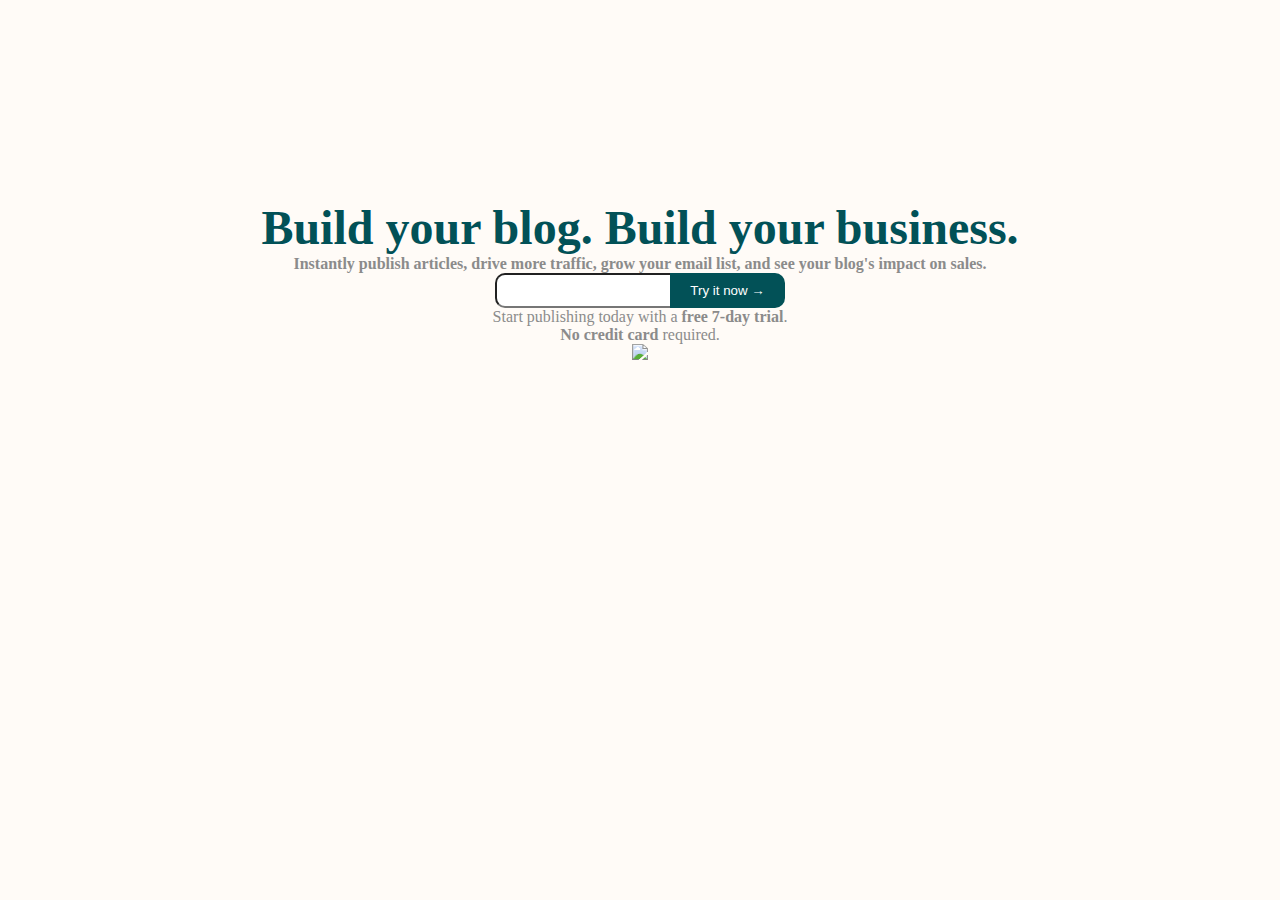
==== index.html @ 0078d0c7 "Estos son los cambios de la segunda clase" ====
<!DOCTYPE html>
<html>
<head>
  <!-- Aquí va información importante pero no visible dentro del navegador -->
          <link rel="stylesheet" href="styles.css">
  <title>Matcha en Bedu</title>
</head>
<body>
  <!-- Esto es lo que se verá en el navegador web -->
  <h1> <Font size="20">Build your blog. Build your business.</Font>
  </h1>
  <h4>
    Instantly publish articles, drive more traffic, grow your email list, and
    see your blog's impact on sales.
  </h4>
  <form>
    <input type="email", pleaceholder="Enter email address"/>
    <button type="submit">Try it now → </button>
  </form>
  <p>
    Start publishing today with a <strong>free 7-day trial</strong>.
  </p>
  <p>
    <strong>No credit card</strong> required.
  </p>
  <img src="https://getmatcha.com/wp-content/themes/getmatcha/img/capterra.png" />
</body>
</html>
---- styles.css ----
*{
  box-sizing: border-box;
  margin: 0;
  padding: 0;
}
body {
    color: #fffbf7;
    text-align: center; 
    margin-top: 200px;
    background-color: #fffbf7
  }
  h1 {
    color: #025157;
  }
  h4 {
    color: #8b8b8b;
  }
  button {
    background-color: #025157;
    height: 35px;
    color: #fff;
    border: #025157;
    border-top-right-radius: 10px;
    border-bottom-right-radius: 10px;
    padding: 6px 20px;
    margin-left: -10px;
  }
  input {
    height: 35px;
    border-top-left-radius: 10px;
    border-bottom-left-radius: 10px;
    color: #8b8b8b;
  }
  form {
    text-align: center;
  }

  p {
    color: #8b8b8b;
  }

  .header {
    margin-top: 40px;
    margin left: 20px:
    margin-right: 20px;
    margin: 40px 20x 0 20px;

    .header nav li {
      display: inline;
    }
  }
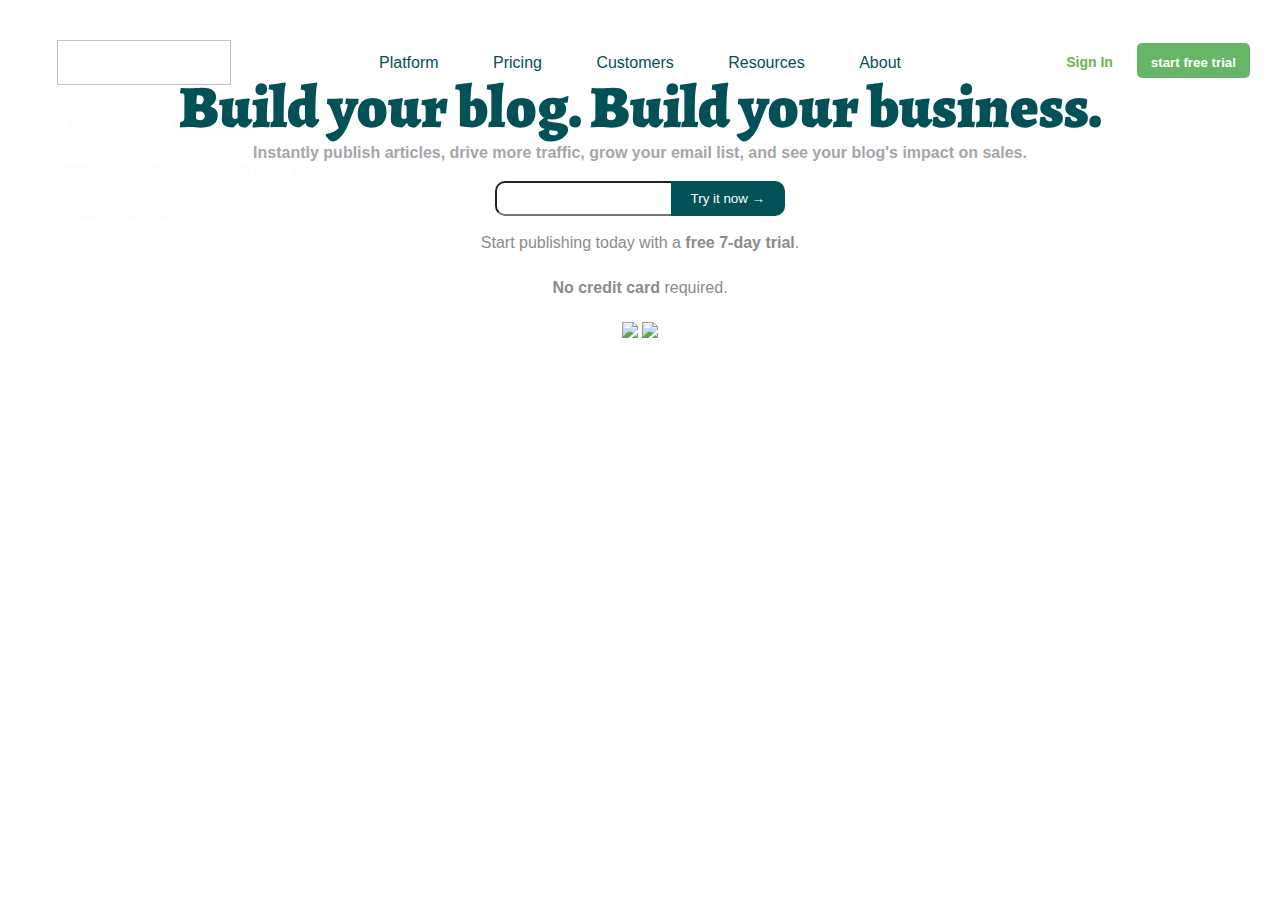
==== commit 6c8144fe: "Resultados segunda clase" ====
--- a/index.html
+++ b/index.html
@@ -1,28 +1,57 @@
 <!DOCTYPE html>
 <html>
 <head>
+<header>
   <!-- Aquí va información importante pero no visible dentro del navegador -->
-          <link rel="stylesheet" href="styles.css">
+  <link rel="preconnect" href="https://fonts.gstatic.com">
+  <link href="https://fonts.googleapis.com/css2?family=Alegreya:wght@400;700;900&display=swap" rel="stylesheet">
+  <link rel="stylesheet" href="styles.css">
   <title>Matcha en Bedu</title>
 </head>
 <body>
-  <!-- Esto es lo que se verá en el navegador web -->
-  <h1> <Font size="20">Build your blog. Build your business.</Font>
-  </h1>
-  <h4>
-    Instantly publish articles, drive more traffic, grow your email list, and
-    see your blog's impact on sales.
-  </h4>
-  <form>
-    <input type="email", pleaceholder="Enter email address"/>
-    <button type="submit">Try it now → </button>
-  </form>
-  <p>
-    Start publishing today with a <strong>free 7-day trial</strong>.
-  </p>
-  <p>
-    <strong>No credit card</strong> required.
-  </p>
-  <img src="https://getmatcha.com/wp-content/themes/getmatcha/img/capterra.png" />
-</body>
-</html>+<header class="header">
+<a class="logo">
+  <img /> src="https://getmatcha.com/wp-content/themes/getmatcha/img/footer_logo.svg" alt="logo matcha"/>
+</a>
+<!--Menu principal-->
+  <nav class="navbar">
+  <ul>
+  <li class="menu-item">Platform</li>
+  <li class="menu-item">Pricing</li>
+  <li class="menu-item">Customers</li>
+  <li class="menu-item">Resources</li>
+  <li class="menu-item">About</li>
+</ul>
+</nav>
+
+  <div class="actions">
+    <a>Sign In</a>
+    <button> start free trial</button>
+  </div>
+    /<header>
+
+<main>
+    <!-- Esto es lo que se verá en el navegador web -->
+    <h1> Build your blog. Build your business.</h1>
+    <h4>
+      Instantly publish articles, drive more traffic, grow your email list, and
+      see your blog's impact on sales.
+    </h4>
+    <form>
+      <input type="email" pleaceholder="Enter email address" />
+      <button>
+        Try it now &rarr;
+      </button>
+    </form>
+
+    <p>
+      Start publishing today with a <strong>free 7-day trial</strong>.
+    </p>
+    <p>
+      <strong>No credit card</strong> required.
+    </p>
+    <img src="https://getmatcha.com/wp-content/themes/getmatcha/img/capterra.png" />
+    <img src="https://getmatcha.com/wp-content/uploads/2019/09/intro_group_image.png" />
+  </main>
+  </body>
+  </html>--- a/styles.css
+++ b/styles.css
@@ -5,15 +5,15 @@
 }
 body {
     color: #fffbf7;
-    text-align: center; 
-    margin-top: 200px;
-    background-color: #fffbf7
+    font-family: "Open Sans", sans-serif;
   }
   h1 {
+    text-align: center;
     color: #025157;
-  }
-  h4 {
-    color: #8b8b8b;
+    font-family: 'Alegreya', serif;
+    font-size: 60px;
+    font-weight: 900;
+
   }
   button {
     background-color: #025157;
@@ -31,21 +31,97 @@
     border-bottom-left-radius: 10px;
     color: #8b8b8b;
   }
-  form {
-    text-align: center;
-  }
 
   p {
     color: #8b8b8b;
   }
 
-  .header {
-    margin-top: 40px;
-    margin left: 20px:
-    margin-right: 20px;
-    margin: 40px 20x 0 20px;
+  img {
+    width: 70%;
+    vertical-align: center;
+  }
 
-    .header nav li {
-      display: inline;
-    }
-  }+h4 {
+  text-align: center;
+  color: #a5a6aa;
+}
+
+button {
+  background-color: #025157;
+  height: 35px;
+  color: #fff;
+  border: none;
+  border-top-right-radius: 10px;
+  border-bottom-right-radius: 10px;
+  padding: 6px 20px;
+  margin-left: -10px;
+}
+
+input {
+  height: 35px;
+  border-top-left-radius: 10px;
+  border-bottom-left-radius: 10px;
+}
+form {
+  text-align: center;
+}
+
+.header {
+  margin: 40px 20px 0px 20px;
+  font-size: 0;
+  text-align: center;
+  height: 45px;
+}
+
+.header > * {
+  display: inline-block;
+  font-size: 16px;
+  vertical-align: middle;
+  height: 100%;
+  line-height: 45px;
+}
+
+.menu-item {
+  display: inline;
+  margin: 0 25px;
+}
+
+.logo {
+width: 20%;
+height: 100%;
+}
+
+.logo > img{
+  height: 100%;
+}
+
+.navbar {
+width: 60%;
+text-align: center;
+color: #025157;
+font-weight: 500;
+}
+
+.actions {
+  width: 20%;
+  text-align: right;
+  font-size: 14px;
+  font-weight: 600;
+}
+
+.actions > *{
+  margin: 0 10px;
+}
+
+.actions > a{
+  color: #67b54b;
+}
+
+.actions > button {
+  color: #fff;
+  background-color: #67b567;
+  padding: 12px 14px;
+  border-radius: 5px;
+  font-weight: 600;
+}
+/* comentarios */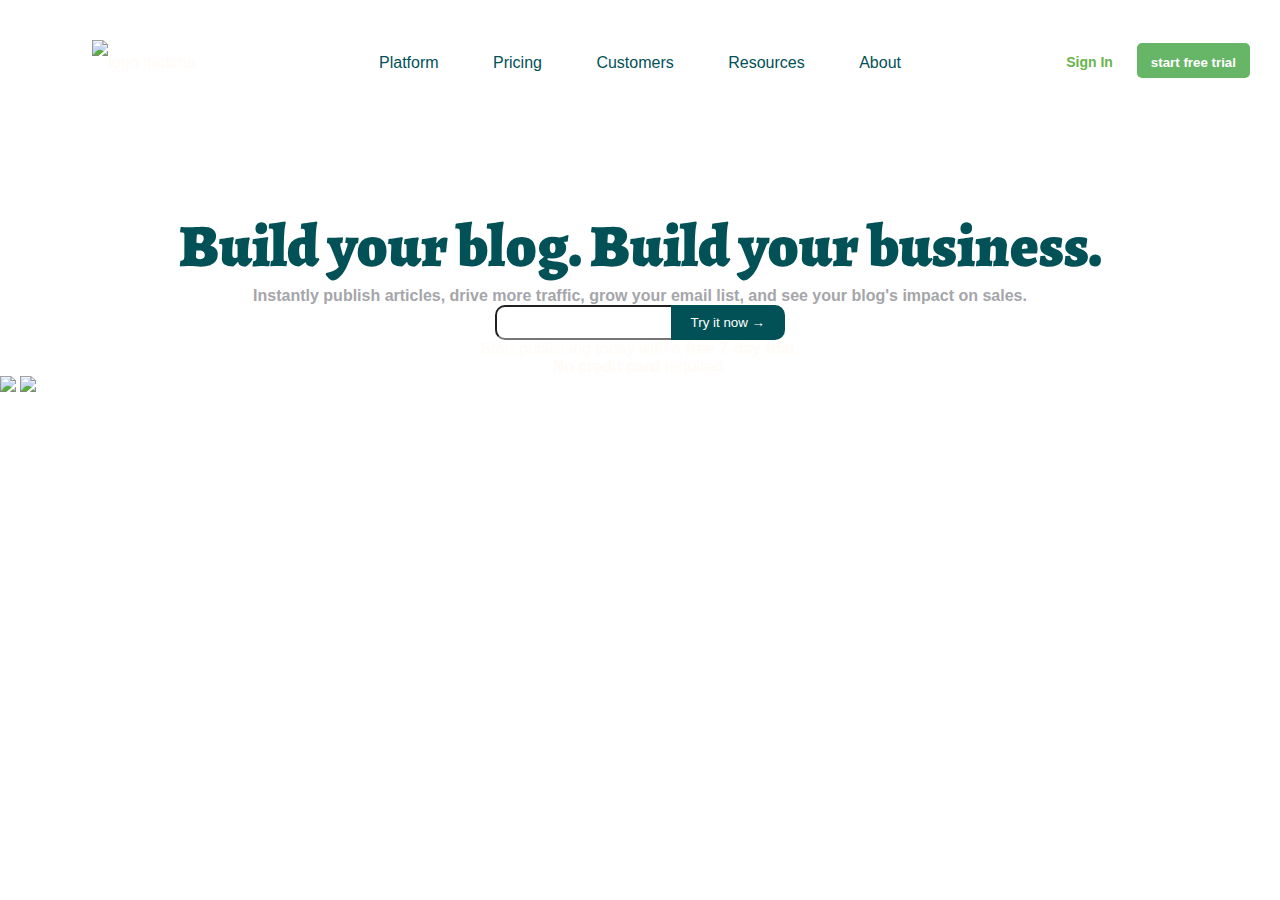
==== commit 2c8071f0: "Resultado final segunda clase" ====
--- a/index.html
+++ b/index.html
@@ -1,57 +1,52 @@
 <!DOCTYPE html>
 <html>
 <head>
-<header>
   <!-- Aquí va información importante pero no visible dentro del navegador -->
   <link rel="preconnect" href="https://fonts.gstatic.com">
   <link href="https://fonts.googleapis.com/css2?family=Alegreya:wght@400;700;900&display=swap" rel="stylesheet">
-  <link rel="stylesheet" href="styles.css">
+  <link rel="stylesheet" href="./styles.css">
   <title>Matcha en Bedu</title>
 </head>
 <body>
-<header class="header">
-<a class="logo">
-  <img /> src="https://getmatcha.com/wp-content/themes/getmatcha/img/footer_logo.svg" alt="logo matcha"/>
-</a>
-<!--Menu principal-->
-  <nav class="navbar">
-  <ul>
-  <li class="menu-item">Platform</li>
-  <li class="menu-item">Pricing</li>
-  <li class="menu-item">Customers</li>
-  <li class="menu-item">Resources</li>
-  <li class="menu-item">About</li>
-</ul>
-</nav>
-
-  <div class="actions">
-    <a>Sign In</a>
-    <button> start free trial</button>
-  </div>
-    /<header>
-
+  <header class="header">
+    <a class="logo">
+      <img src="https://getmatcha.com/wp-content/themes/getmatcha/img/footer_logo.svg" alt="logo matcha"/>
+    </a>
+    <!--Menu principal-->
+    <nav class="navbar">
+      <ul>
+        <li class="menu-item">Platform</li>
+        <li class="menu-item">Pricing</li>
+        <li class="menu-item">Customers</li>
+        <li class="menu-item">Resources</li>
+        <li class="menu-item">About</li>
+      </ul>
+    </nav>
+    <div class="actions">
+      <a>Sign In</a>
+      <button> start free trial</button>
+    </div>
+  </header>
 <main>
-    <!-- Esto es lo que se verá en el navegador web -->
-    <h1> Build your blog. Build your business.</h1>
-    <h4>
-      Instantly publish articles, drive more traffic, grow your email list, and
-      see your blog's impact on sales.
-    </h4>
-    <form>
-      <input type="email" pleaceholder="Enter email address" />
-      <button>
-        Try it now &rarr;
-      </button>
-    </form>
-
-    <p>
-      Start publishing today with a <strong>free 7-day trial</strong>.
-    </p>
-    <p>
-      <strong>No credit card</strong> required.
-    </p>
-    <img src="https://getmatcha.com/wp-content/themes/getmatcha/img/capterra.png" />
-    <img src="https://getmatcha.com/wp-content/uploads/2019/09/intro_group_image.png" />
-  </main>
-  </body>
-  </html>+  <!-- Esto es lo que se verá en el navegador web -->
+  <h1> Build your blog. Build your business.</h1>
+  <h4>
+    Instantly publish articles, drive more traffic, grow your email list, and
+    see your blog's impact on sales.
+  </h4>
+  <form>
+    <input type="email" pleaceholder="Enter email address" />
+    <button>
+      Try it now &rarr;
+    </button>
+  </form>
+  <p>
+    Start publishing today with a <strong>free 7-day trial</strong>.
+  </p>
+  <p>
+    <strong>No credit card</strong> required.
+  </p>
+  <img src="https://getmatcha.com/wp-content/themes/getmatcha/img/capterra.png" />
+  <img src="https://getmatcha.com/wp-content/uploads/2019/09/intro_group_image.png" />
+</main>
+</body>
--- a/styles.css
+++ b/styles.css
@@ -1,52 +1,34 @@
-*{
+* {
   box-sizing: border-box;
-  margin: 0;
+  margin:0;
   padding: 0;
 }
 body {
-    color: #fffbf7;
-    font-family: "Open Sans", sans-serif;
-  }
-  h1 {
-    text-align: center;
-    color: #025157;
-    font-family: 'Alegreya', serif;
-    font-size: 60px;
-    font-weight: 900;
+  color: #fffbf7;
+  font-family: "Open Sans", sans-serif;
+}
 
-  }
-  button {
-    background-color: #025157;
-    height: 35px;
-    color: #fff;
-    border: #025157;
-    border-top-right-radius: 10px;
-    border-bottom-right-radius: 10px;
-    padding: 6px 20px;
-    margin-left: -10px;
-  }
-  input {
-    height: 35px;
-    border-top-left-radius: 10px;
-    border-bottom-left-radius: 10px;
-    color: #8b8b8b;
-  }
-
-  p {
-    color: #8b8b8b;
-  }
-
-  img {
-    width: 70%;
-    vertical-align: center;
-  }
-
+h1 {
+  text-align: center;
+  color: #025157;
+  font-family: 'Alegreya', serif;
+  font-size: 60px;
+  font-weight: 900;
+  margin: 120px;
+  margin-bottom: 0;
+}
+p {
+  text-align: center;
+}
+img {
+  width: 70%;
+  vertical-align: center;
+}
 h4 {
   text-align: center;
-  color: #a5a6aa;
+  color: #a5a6aa; horizontal-
 }
-
-button {
+button{
   background-color: #025157;
   height: 35px;
   color: #fff;
@@ -56,7 +38,6 @@
   padding: 6px 20px;
   margin-left: -10px;
 }
-
 input {
   height: 35px;
   border-top-left-radius: 10px;
@@ -67,23 +48,23 @@
 }
 
 .header {
-  margin: 40px 20px 0px 20px;
-  font-size: 0;
-  text-align: center;
-  height: 45px;
+margin: 40px 20px 0px 20px;
+font-size: 0;
+text-align: center;
+height: 45px;
 }
 
 .header > * {
-  display: inline-block;
-  font-size: 16px;
-  vertical-align: middle;
-  height: 100%;
-  line-height: 45px;
+display: inline-block;
+font-size: 16px;
+vertical-align: middle;
+height: 100%;
+line-height: 45px;
 }
 
 .menu-item {
-  display: inline;
-  margin: 0 25px;
+display: inline;
+margin: 0 25px;
 }
 
 .logo {
@@ -92,7 +73,7 @@
 }
 
 .logo > img{
-  height: 100%;
+height: 100%;
 }
 
 .navbar {
@@ -103,25 +84,24 @@
 }
 
 .actions {
-  width: 20%;
-  text-align: right;
-  font-size: 14px;
-  font-weight: 600;
+width: 20%;
+text-align: right;
+font-size: 14px;
+font-weight: 600;
 }
 
 .actions > *{
-  margin: 0 10px;
+margin: 0 10px;
 }
 
 .actions > a{
-  color: #67b54b;
+color: #67b54b;
 }
 
 .actions > button {
-  color: #fff;
-  background-color: #67b567;
-  padding: 12px 14px;
-  border-radius: 5px;
-  font-weight: 600;
-}
-/* comentarios */+color: #fff;
+background-color: #67b567;
+padding: 12px 14px;
+border-radius: 5px;
+font-weight: 600;
+}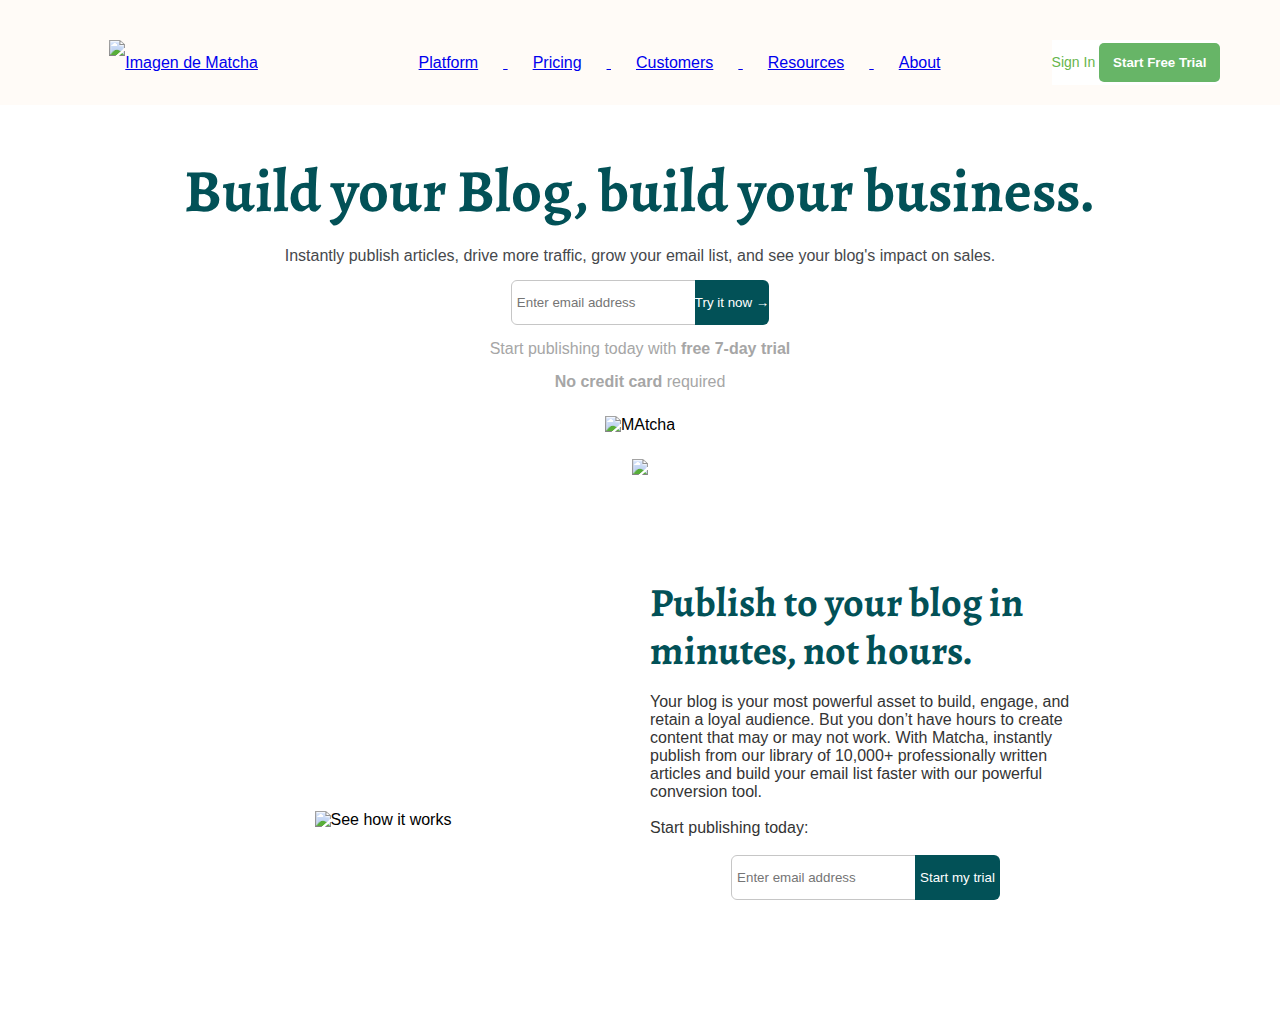
==== commit 00a36636: "Commit de tercera clase con nuevo archivo" ====
--- a/index.html
+++ b/index.html
@@ -1,21 +1,22 @@
 <!DOCTYPE html>
 <html>
 <head>
-  <!-- Aquí va información importante pero no visible dentro del navegador -->
-  <link rel="preconnect" href="https://fonts.gstatic.com">
-  <link href="https://fonts.googleapis.com/css2?family=Alegreya:wght@400;700;900&display=swap" rel="stylesheet">
+  <!-- Aquí va información importante pero no visible
+          dentro del navegador -->
+<link rel="preconnect" href="https://fonts.gstatic.com">
+  <link href="https://fonts.googleapis.com/css2?family=Alegreya:wght@900&display=swap" rel="stylesheet"> 
   <link rel="stylesheet" href="./styles.css">
   <title>Matcha en Bedu</title>
 </head>
 <body>
+  <section class="fixed-header">
   <header class="header">
-    <a class="logo">
-      <img src="https://getmatcha.com/wp-content/themes/getmatcha/img/footer_logo.svg" alt="logo matcha"/>
+    <a href="#" class="logo">
+      <img src="https://getmatcha.com/wp-content/themes/getmatcha/img/footer_logo.svg" alt="Imagen de Matcha" />
     </a>
-    <!--Menu principal-->
     <nav class="navbar">
       <ul>
-        <li class="menu-item">Platform</li>
+        <li class="menu-item"> <a href="./platform.html"> Platform</li>
         <li class="menu-item">Pricing</li>
         <li class="menu-item">Customers</li>
         <li class="menu-item">Resources</li>
@@ -24,29 +25,53 @@
     </nav>
     <div class="actions">
       <a>Sign In</a>
-      <button> start free trial</button>
+      <button>Start Free Trial</button>
     </div>
   </header>
-<main>
-  <!-- Esto es lo que se verá en el navegador web -->
-  <h1> Build your blog. Build your business.</h1>
-  <h4>
-    Instantly publish articles, drive more traffic, grow your email list, and
-    see your blog's impact on sales.
-  </h4>
-  <form>
-    <input type="email" pleaceholder="Enter email address" />
-    <button>
-      Try it now &rarr;
-    </button>
-  </form>
-  <p>
-    Start publishing today with a <strong>free 7-day trial</strong>.
-  </p>
-  <p>
-    <strong>No credit card</strong> required.
-  </p>
-  <img src="https://getmatcha.com/wp-content/themes/getmatcha/img/capterra.png" />
-  <img src="https://getmatcha.com/wp-content/uploads/2019/09/intro_group_image.png" />
-</main>
-</body>
+  </section>
+  <section class="main">
+    <h1>Build your Blog, build your business.</h1>
+    <p class="texto_centrado">Instantly publish articles, drive more traffic, grow your email list, and see your blog's
+      impact on sales.</p>
+    <form class="signup-form">
+      <input type="email" placeholder="Enter email address" maxlength="30" />
+      <button type="submit">
+        Try it now &rarr;
+      </button>
+      <br>
+    </form>
+    <p class="grey-text">Start publishing today with <strong> free 7-day trial</strong></p>
+    <p class="grey-text"><strong>No credit card</strong> required</p>
+    <figure class="banner">
+      <img src="https://getmatcha.com/wp-content/themes/getmatcha/img/capterra.png" alt="MAtcha">
+    </figure>
+    <figure class="second_banner">
+      <img src="https://getmatcha.com/wp-content/uploads/2019/09/intro_group_image.png" />
+    </figure>
+    <section class="promo">
+    <article class="explainatory-video">
+      <video article
+      poster="https://cdn.videvo.net/videvo_files/video/premium/video0036/thumbnails/computer_code00_small.jpg">
+      <source type="video/webm"
+         src="https://cdn.videvo.net/videvo_files/video/premium/video0036/small_watermarked/computer_code00_preview.webm"/>
+      </video>
+      <img id="works" src="https://getmatcha.com/wp-content/themes/getmatcha/img/see_how_it_works.png" alt="See how it works">
+    </article>
+    <article class= "publish">
+    <h3>Publish to your blog in minutes, not hours.</h3>
+    <br>
+    <p>Your blog is your most powerful asset to build, engage, and retain a loyal audience. But you don’t have hours to create content that may or may not work.
+      With Matcha, instantly publish from our library of 10,000+ professionally written articles and build your email list faster with our powerful conversion tool.
+    </p>
+    <br>
+    <p> Start publishing today: </p>
+    <br>
+    <form class="signup-form">
+      <input type="email" placeholder="Enter email address">
+
+      <button> Start my trial</button>
+      </form>
+    </article>
+    </section>
+  </body>
+</html></a>--- a/styles.css
+++ b/styles.css
@@ -1,107 +1,187 @@
 * {
   box-sizing: border-box;
-  margin:0;
+  margin: 0;
   padding: 0;
 }
-body {
-  color: #fffbf7;
-  font-family: "Open Sans", sans-serif;
+.main {
+  margin-top: 140px;
+  padding: 10px;
+  font-family: sans-serif;
+}
+.main h1 {
+  color: #025157;
+  font-weight: bold;
+  text-align: center;
+  font-size: 60px;
+  font-family: "Alegreya", serif;
+}
+.main form {
+  text-align: center;
+  display: flex;
+  justify-content: center;
+  align-items: center;
+}
+.texto_centrado {
+  text-align: center;
+  color: #46484c;
+  margin: 15px 0;
+}
+.main button {
+  color: #fff;
+  background-color: #025157;
+  height: 45px;
+  border-top-right-radius: 6px;
+  border-bottom-right-radius: 6px;
+  border: none;
+}
+.main input {
+  border-top-left-radius: 6px;
+  border-bottom-left-radius: 6px;
+  height: 45px;
+  margin-right: -5px;
+  border: 1px solid #c6c6c6;
+  padding: 0 5px;
+}
+.main .banner {
+  margin-top: 25px;
+  text-align: center;
+}
+.main .second_banner {
+  margin-top: 25px;
+  text-align: center;
+}
+.main .second_banner img {
+  width: 60%;
+}
+.main .grey-text {
+  color: #a6a6a6;
+  text-align: center;
+  margin-top: 15px;
+}
+.header {
+  margin: 40px 20px 20px 20px;
+  font-size: 0;
+  text-align: center;
+  height: 45px;
+  font-family: sans-serif;
+}
+.header > * {
+  display: inline-block;
+  font-size: 16px;
+  vertical-align: middle;
+  height: 100%;
+  line-height: 45px;
+}
+.menu-item {
+  display: inline;
+  margin: 0 25px;
+}
+.logo {
+  width: 20%;
+  height: 100%;
+}
+.logo > img {
+  height: 100%;
+}
+.navbar {
+  width: 60%;
+  color: #025157;
+  font-weight: 500;
+}
+.actions {
+  font-size: 14px;color: #fff;
+  background-color: #fff;
+  height: 45px;
+  border-top-right-radius: 6px;
+  border-bottom-right-radius: 6px;
+  border: none;
+}
+.actions > * {
+  color: #67b54b;
+}
+.actions > button {
+  color: #fff;
+  background-color: #67b567;
+  padding: 12px 14px;
+  border-radius: 5px;
+  font-weight: 600;
+  border: none;
+}
+.texto_centrado {
+  text-align: center;
+  color: #46484c;
+}
+.publish {
+  margin-left: 20px;
+  flex: 1;
+}
+.publish h3 {
+  font-family: 'Alegreya', 'serif';
+  font-size: 40px;
+  font-weight: bold;
+  line-height: 48px;
+  color: #025157;
+  padding: 0px;
+}
+.publish > {
+  font-size: 16px;
+  color: #343434;
+  line-height: 1.5;
+  margin-bottom: 20px;
+}
+.publish > form {
+  display: flex
 }
 
-h1 {
-  text-align: center;
+.publish > form p{
   color: #025157;
-  font-family: 'Alegreya', serif;
-  font-size: 60px;
-  font-weight: 900;
-  margin: 120px;
-  margin-bottom: 0;
+  display: flex;
+  margin-right: 18px;
 }
-p {
-  text-align: center;
+.publish > p{
+  color: #343434;
+  display: flex;
 }
-img {
+.publish > form button {
+  color: #fff;
+  background-color: #025157;
+  height: 45px;
+  border-top-right-radius: 6px;
+  border-bottom-right-radius: 6px;
+  border: none;
+  padding: 5px;
+}
+.publish > form input {
+  border-top-left-radius: 6px;
+  border-bottom-left-radius: 6px;
+  height: 45px;
+  margin-right: -5px;
+  border: 1px solid #c6c6c6;
+  padding: 0 5px;
+}
+.promo {
+  display: flex;
   width: 70%;
-  vertical-align: center;
+  margin: 100px auto;
+  align-items: center;
 }
-h4 {
-  text-align: center;
-  color: #a5a6aa; horizontal-
+.explainatory-video {
+  display: flex;
+  flex-direction: column;
+  align-items: center;
+  flex: 1;
 }
-button{
-  background-color: #025157;
-  height: 35px;
-  color: #fff;
-  border: none;
-  border-top-right-radius: 10px;
-  border-bottom-right-radius: 10px;
-  padding: 6px 20px;
-  margin-left: -10px;
+.explainatory-video img {
+  width: 120px;
+  margin-top: 10px;
 }
-input {
-  height: 35px;
-  border-top-left-radius: 10px;
-  border-bottom-left-radius: 10px;
+#works {
+  width: 200px;
 }
-form {
-  text-align: center;
-}
-
-.header {
-margin: 40px 20px 0px 20px;
-font-size: 0;
-text-align: center;
-height: 45px;
-}
-
-.header > * {
-display: inline-block;
-font-size: 16px;
-vertical-align: middle;
-height: 100%;
-line-height: 45px;
-}
-
-.menu-item {
-display: inline;
-margin: 0 25px;
-}
-
-.logo {
-width: 20%;
-height: 100%;
-}
-
-.logo > img{
-height: 100%;
-}
-
-.navbar {
-width: 60%;
-text-align: center;
-color: #025157;
-font-weight: 500;
-}
-
-.actions {
-width: 20%;
-text-align: right;
-font-size: 14px;
-font-weight: 600;
-}
-
-.actions > *{
-margin: 0 10px;
-}
-
-.actions > a{
-color: #67b54b;
-}
-
-.actions > button {
-color: #fff;
-background-color: #67b567;
-padding: 12px 14px;
-border-radius: 5px;
-font-weight: 600;
+.fixed-header {
+  background-color: #fffbf7;
+  position: fixed;
+  top:0;
+  left: 0;
+  right: 0;
 }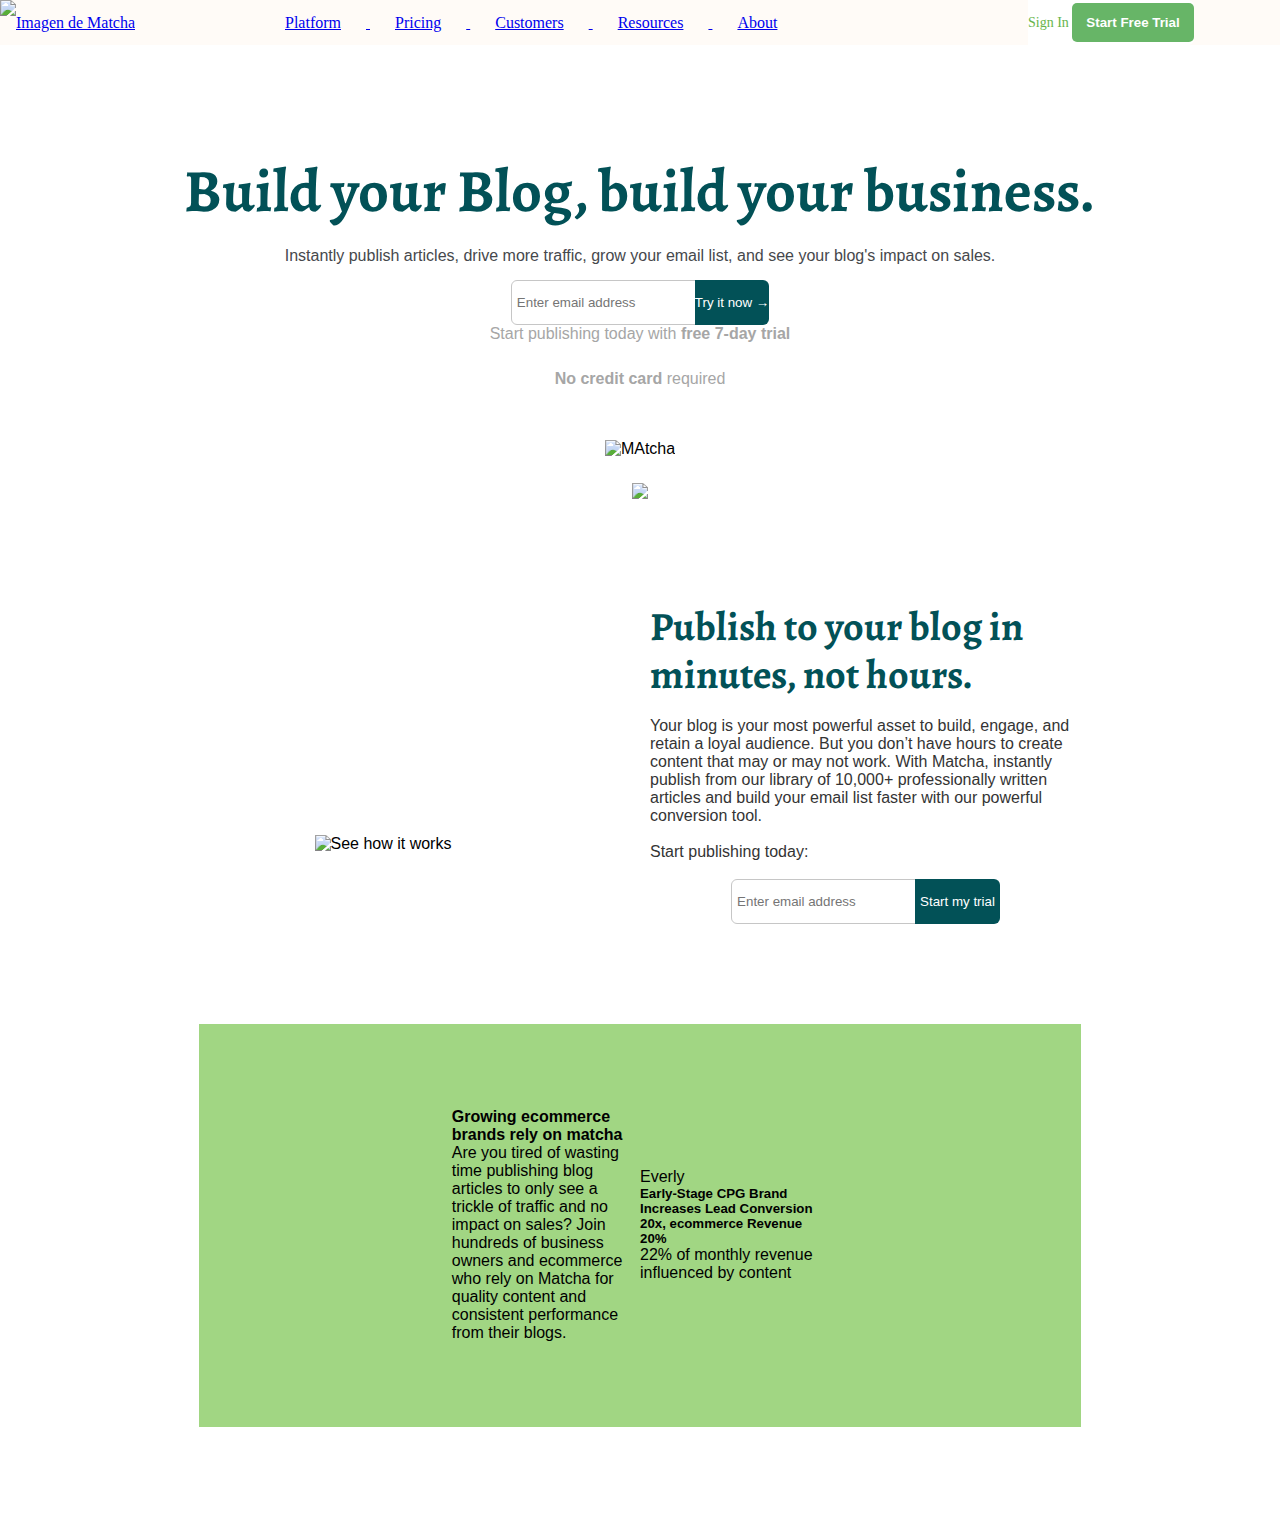
==== commit a14bf672: "cambios de la cuarta clase" ====
--- a/index.html
+++ b/index.html
@@ -4,9 +4,9 @@
   <!-- Aquí va información importante pero no visible
           dentro del navegador -->
 <link rel="preconnect" href="https://fonts.gstatic.com">
-  <link href="https://fonts.googleapis.com/css2?family=Alegreya:wght@900&display=swap" rel="stylesheet"> 
+  <link href="https://fonts.googleapis.com/css2?family=Alegreya:wght@900&display=swap" rel="stylesheet">
   <link rel="stylesheet" href="./styles.css">
-  <title>Matcha en Bedu</title>
+  <title>Matcha en Bedu con pull</title>
 </head>
 <body>
   <section class="fixed-header">
@@ -48,7 +48,8 @@
     <figure class="second_banner">
       <img src="https://getmatcha.com/wp-content/uploads/2019/09/intro_group_image.png" />
     </figure>
-    <section class="promo">
+
+    <section id="promo" class="promo">
     <article class="explainatory-video">
       <video article
       poster="https://cdn.videvo.net/videvo_files/video/premium/video0036/thumbnails/computer_code00_small.jpg">
@@ -73,5 +74,17 @@
       </form>
     </article>
     </section>
+
+    <section id="green" class="green">
+      <article class= "inquery">
+        <h4>Growing ecommerce brands rely on matcha</h4>
+        <p>Are you tired of wasting time publishing blog articles to only see a trickle of traffic and no impact on sales? Join hundreds of business owners and ecommerce who rely on Matcha for quality content and consistent performance from their blogs.</p>
+      </article>
+    <article class= "case">
+      <p>Everly</p>
+      <h5>Early-Stage CPG Brand Increases Lead Conversion 20x, ecommerce Revenue 20% </h5>
+      <p>22% of monthly revenue influenced by content</p>
+    </article>
+    </section>
   </body>
-</html></a>+</html>--- a/styles.css
+++ b/styles.css
@@ -55,12 +55,8 @@
 }
 .main .grey-text {
   color: #a6a6a6;
-  text-align: center;
-  margin-top: 15px;
-}
-.header {
-  margin: 40px 20px 20px 20px;
-  font-size: 0;
+  text-align: center;argin: 100px auto;
+
   text-align: center;
   height: 45px;
   font-family: sans-serif;
@@ -108,9 +104,10 @@
   border: none;
 }
 .texto_centrado {
-  text-align: center;
-  color: #46484c;
-}
+    text-align: center;
+    color: #46484c;
+    margin: 15px 0;
+  }
 .publish {
   margin-left: 20px;
   flex: 1;
@@ -182,6 +179,32 @@
   background-color: #fffbf7;
   position: fixed;
   top:0;
-  left: 0;
+  left: 0;font-size: 16px;
+  font-weight: 400;
   right: 0;
+}
+.green {
+  display: flex;
+  background-color: #a1d683;
+  width: 70%;
+  margin: 100px auto;
+  align-items: center;
+  justify-content: space-around;
+  padding-bottom: 84.25px;
+  padding-left: 252.75px;
+  padding-right: 252.75px;
+  padding-top: 84.25px;
+  text-align: left;
+}
+.inquery {
+  flex: 1;
+  width: 50%;
+  font-size: 16px;
+  font-weight: 400;
+}
+.case {
+  display: flex;
+  flex-direction: column;
+  align-items: flex-start;
+  flex: 1;
 }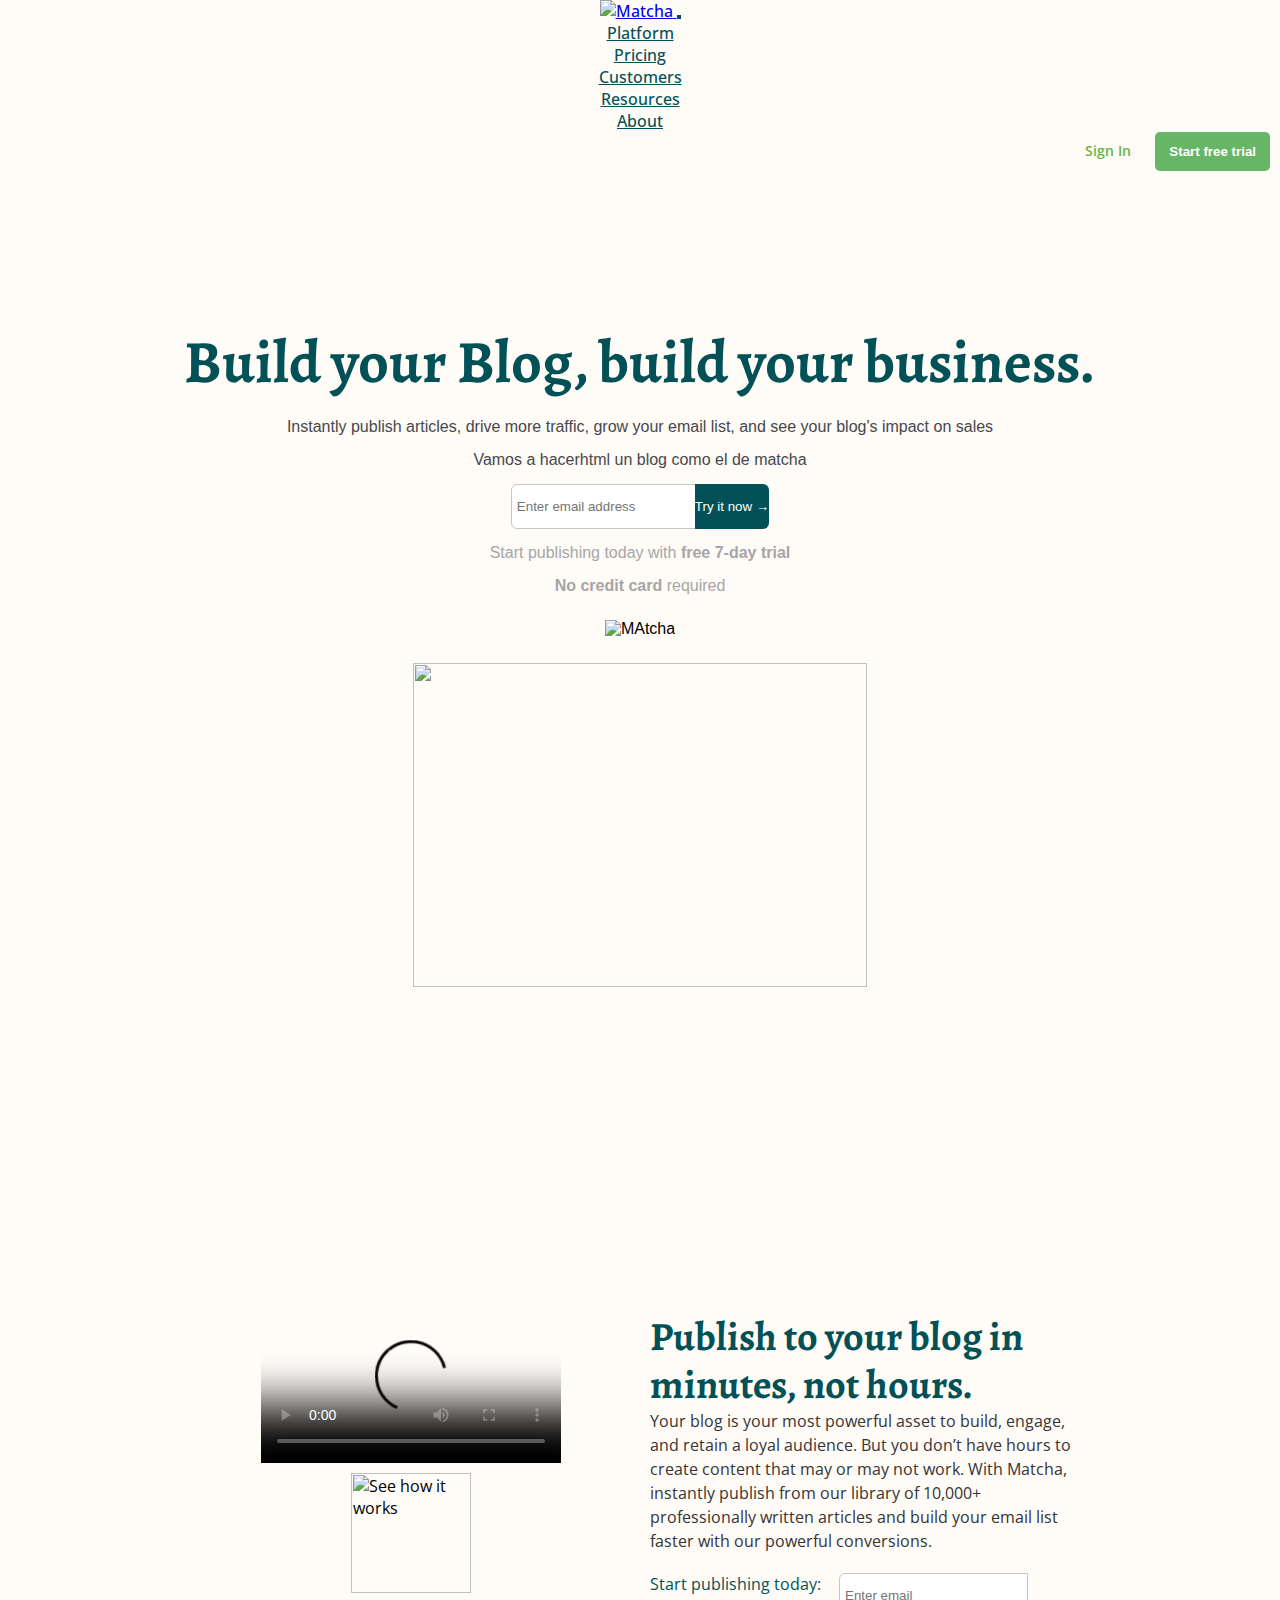
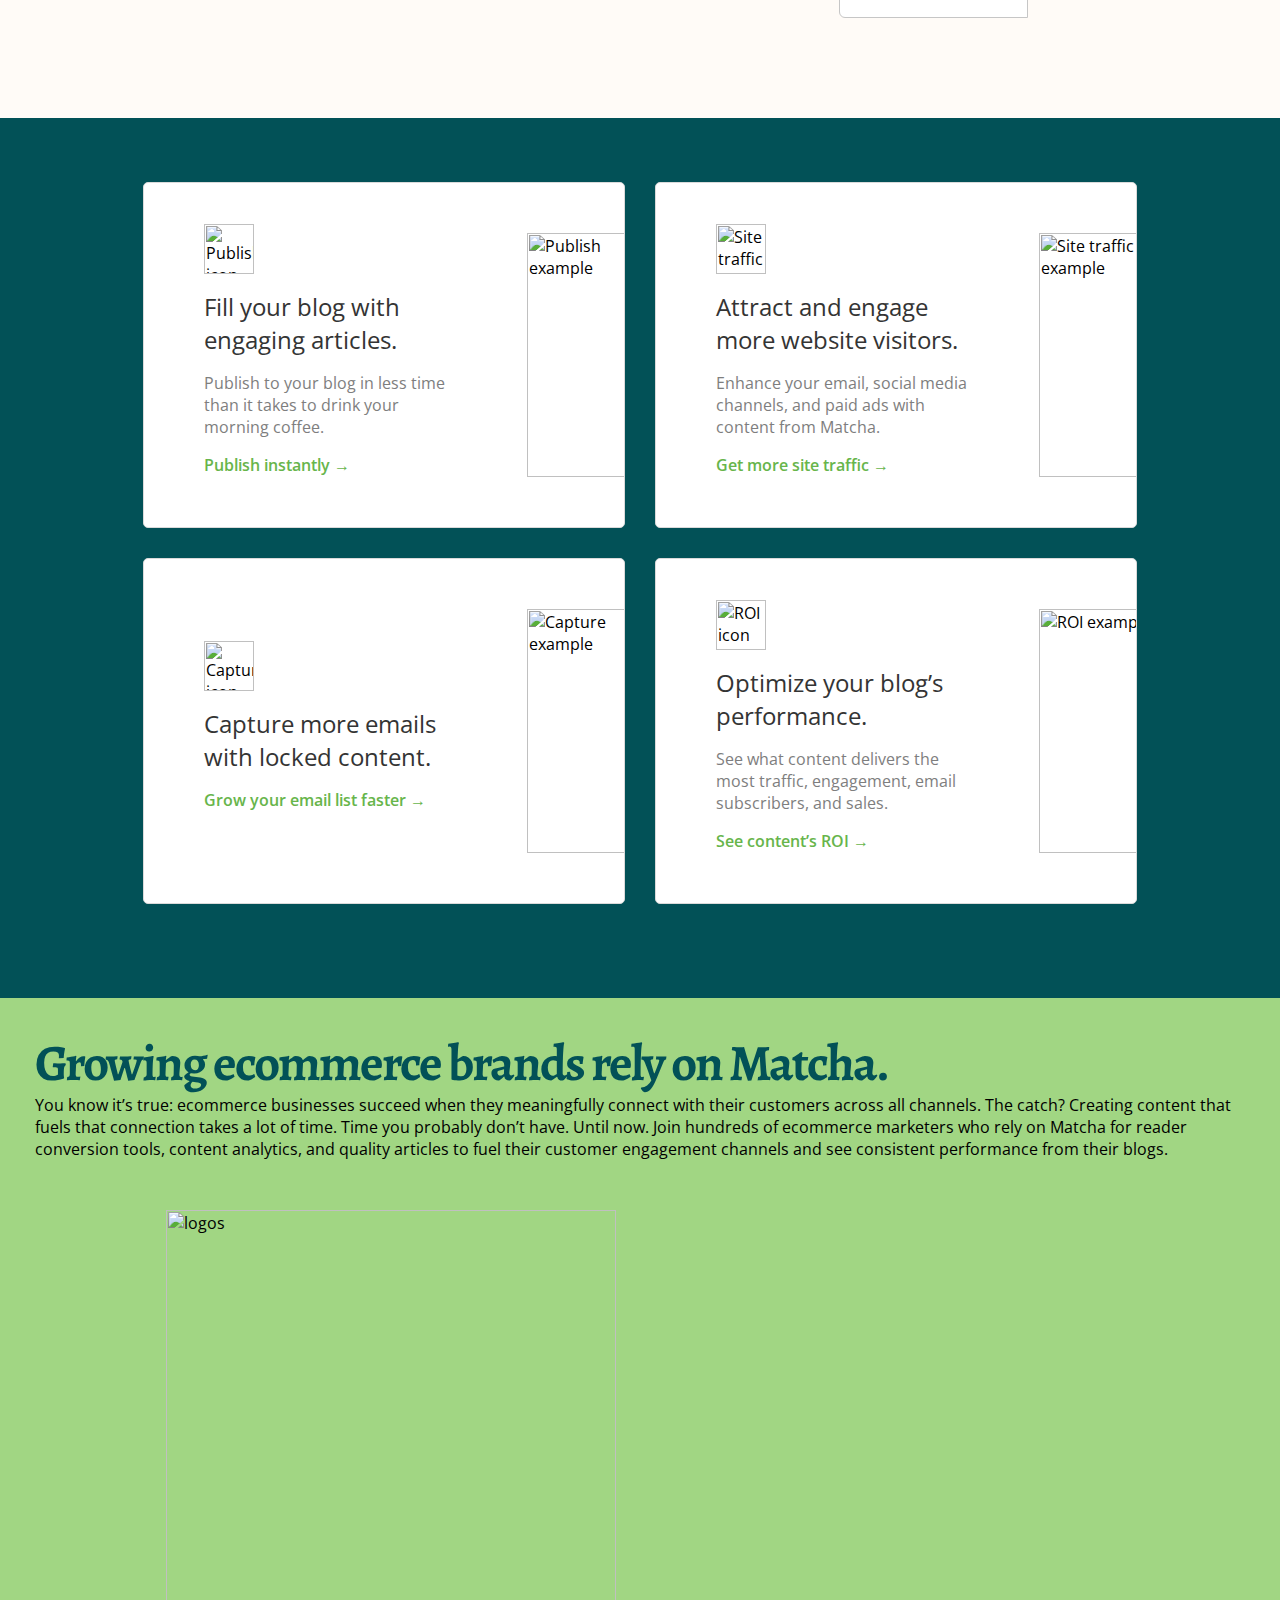
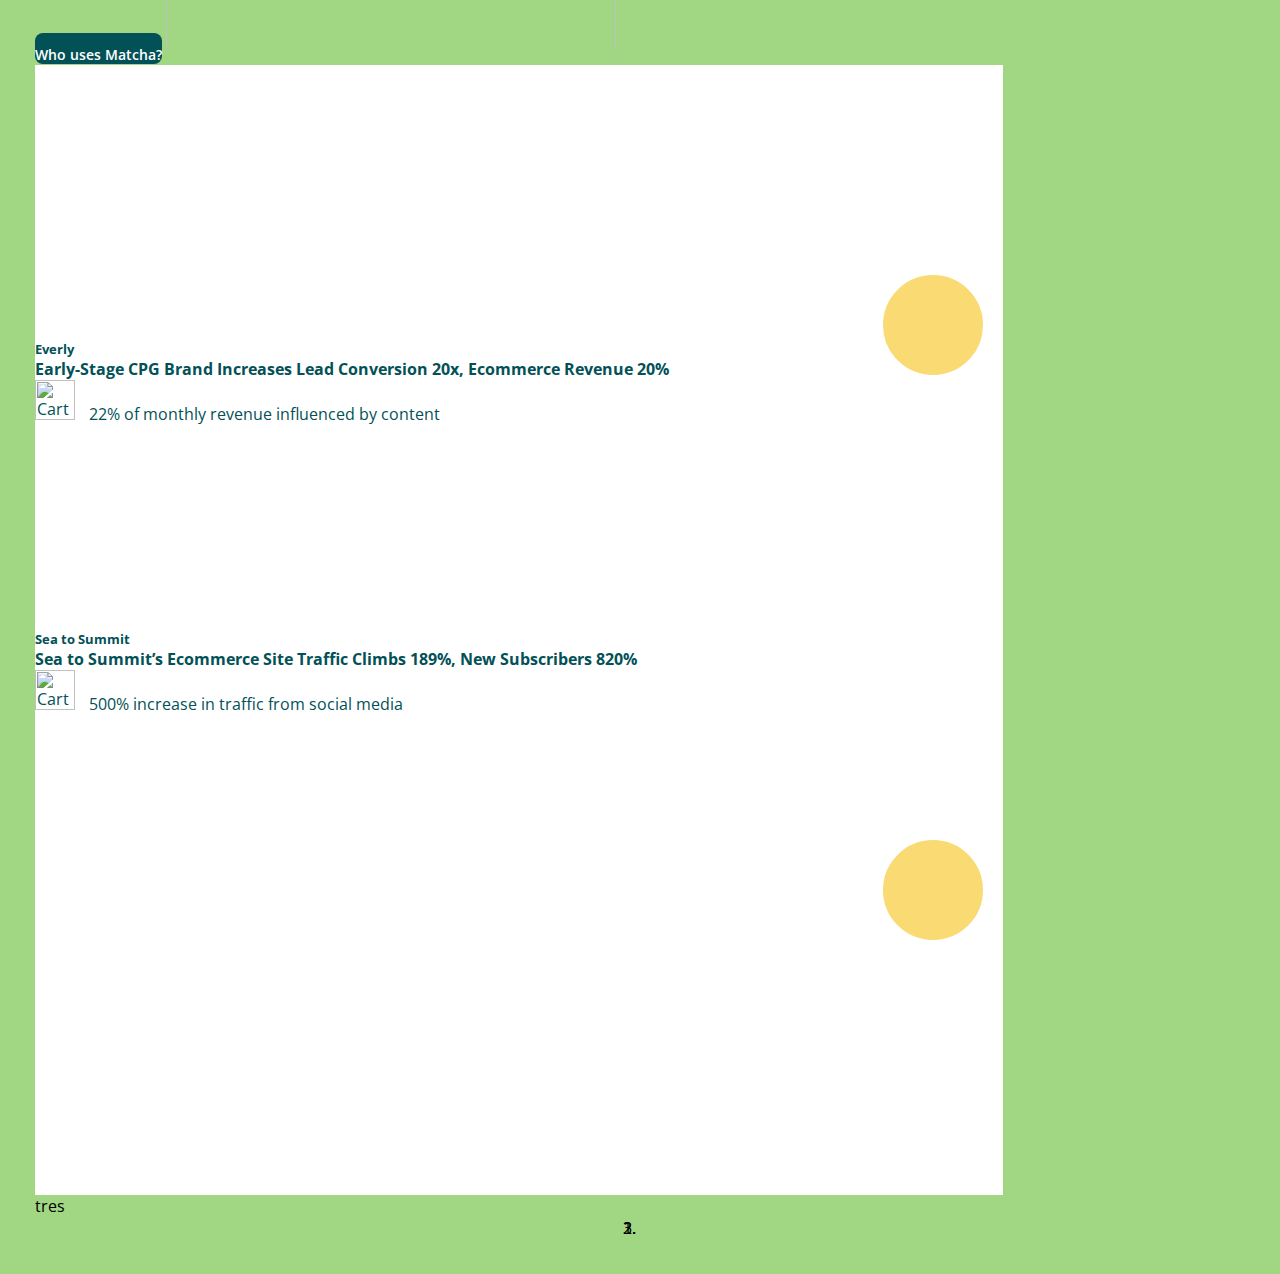
==== commit f599fd52: "Agrega componentes de bootstrap" ====
--- a/index.html
+++ b/index.html
@@ -1,38 +1,88 @@
-<!DOCTYPE html>
+<div class=""></div><!DOCTYPE html>
 <html>
+
 <head>
+  <meta name="viewpoint" content="width=device-width,initial-scale=1.0 user-scalable=no"/>
   <!-- Aquí va información importante pero no visible
           dentro del navegador -->
 <link rel="preconnect" href="https://fonts.gstatic.com">
   <link href="https://fonts.googleapis.com/css2?family=Alegreya:wght@900&display=swap" rel="stylesheet">
+  <link href="https://cdn.jsdelivr.net/npm/bootstrap@5.0.0-beta1/dist/css/bootstrap.min.css" rel="stylesheet" integrity="sha384-giJF6kkoqNQ00vy+HMDP7azOuL0xtbfIcaT9wjKHr8RbDVddVHyTfAAsrekwKmP1" crossorigin="anonymous">
   <link rel="stylesheet" href="./styles.css">
   <title>Matcha en Bedu con pull</title>
 </head>
+
 <body>
-  <section class="fixed-header">
-  <header class="header">
-    <a href="#" class="logo">
-      <img src="https://getmatcha.com/wp-content/themes/getmatcha/img/footer_logo.svg" alt="Imagen de Matcha" />
+  <!-- <section class="fixed-header">
+    <header class="header">
+      <a href="#" class="logo">
+        <img src="https://getmatcha.com/wp-content/themes/getmatcha/img/footer_logo.svg" alt="Imagen de Matcha" />
+      </a>
+      <nav class="navbar">
+        <ul>
+          <li class="menu-item"><a href="./platform.html">Platform</a></li>
+          <li class="menu-item"><a href="./platform.html">Pricing</a></li>
+          <li class="menu-item">Customers</li>
+          <li class="menu-item">Resources</li>
+          <li class="menu-item"><a href="#promo">About</a></li>
+        </ul>
+      </nav>
+      <div class="actions">
+        <a>Sign In</a>
+        <button>Start Free Trial</button>
+      </div>
+    </header>
+  </section> --->
+<section>
+  <nav class="navbar navbar-expand-lg fixed-top navbar-light fixed-top">
+    <a class="navbar-brand" href="#">
+      <img
+        src="https://getmatcha.com/wp-content/themes/getmatcha/img/footer_logo.svg"
+        alt="Matcha"
+      />
     </a>
-    <nav class="navbar">
-      <ul>
-        <li class="menu-item"> <a href="./platform.html"> Platform</li>
-        <li class="menu-item">Pricing</li>
-        <li class="menu-item">Customers</li>
-        <li class="menu-item">Resources</li>
-        <li class="menu-item">About</li>
+    <button
+      class="navbar-toggler"
+      type="button"
+      data-toggle="collapse"
+      data-target="#navbarSupportedContent"
+      aria-controls="navbarSupportedContent"
+      aria-expanded="false"
+      aria-label="Toggle navigation"
+    >
+      <span class="navbar-toggler-icon"></span>
+    </button>
+    <div class="collapse navbar-collapse" id="navbarSupportedContent">
+      <ul class="navbar-nav mx-auto">
+        <li class="nav-item active">
+          <a class="nav-link" href="#">Platform</a>
+        </li>
+        <li class="nav-item">
+          <a class="nav-link" href="pricing.html">Pricing</a>
+        </li>
+        <li class="nav-item">
+          <a class="nav-link" href="#">Customers</a>
+        </li>
+        <li class="nav-item">
+          <a class="nav-link" href="#">Resources</a>
+        </li>
+        <li class="nav-item">
+          <a class="nav-link" href="#">About</a>
+        </li>
       </ul>
-    </nav>
-    <div class="actions">
-      <a>Sign In</a>
-      <button>Start Free Trial</button>
+      <form class="form-inline my-2 my-lg-0 actions justify-content-end">
+        <a>Sign In</a>
+        <button>Start free trial</button>
+      </form>
     </div>
-  </header>
-  </section>
+  </nav>
+</nav>
+</section>
   <section class="main">
     <h1>Build your Blog, build your business.</h1>
     <p class="texto_centrado">Instantly publish articles, drive more traffic, grow your email list, and see your blog's
-      impact on sales.</p>
+      impact on sales</p>
+    <p class="texto_centrado">Vamos a hacerhtml un blog como el de matcha</p>
     <form class="signup-form">
       <input type="email" placeholder="Enter email address" maxlength="30" />
       <button type="submit">
@@ -48,43 +98,225 @@
     <figure class="second_banner">
       <img src="https://getmatcha.com/wp-content/uploads/2019/09/intro_group_image.png" />
     </figure>
-
-    <section id="promo" class="promo">
-    <article class="explainatory-video">
-      <video article
-      poster="https://cdn.videvo.net/videvo_files/video/premium/video0036/thumbnails/computer_code00_small.jpg">
-      <source type="video/webm"
-         src="https://cdn.videvo.net/videvo_files/video/premium/video0036/small_watermarked/computer_code00_preview.webm"/>
+  </section>
+
+  <section id="promo" class="promo">
+    <article class="explanatory-video">
+      <video controls
+         poster="https://cdn.videvo.net/videvo_files/video/premium/video0036/thumbnails/computer_code00_small.jpg">
+        <source type="video/webm"
+          src="https://cdn.videvo.net/videvo_files/video/premium/video0036/small_watermarked/computer_code00_preview.webm" />
+        <source type="video/mp4"
+          src="https://cdn.videvo.net/videvo_files/video/premium/video0036/small_watermarked/computer_code00_preview.mp4" />
       </video>
-      <img id="works" src="https://getmatcha.com/wp-content/themes/getmatcha/img/see_how_it_works.png" alt="See how it works">
-    </article>
-    <article class= "publish">
-    <h3>Publish to your blog in minutes, not hours.</h3>
-    <br>
-    <p>Your blog is your most powerful asset to build, engage, and retain a loyal audience. But you don’t have hours to create content that may or may not work.
-      With Matcha, instantly publish from our library of 10,000+ professionally written articles and build your email list faster with our powerful conversion tool.
-    </p>
-    <br>
-    <p> Start publishing today: </p>
-    <br>
-    <form class="signup-form">
-      <input type="email" placeholder="Enter email address">
-
-      <button> Start my trial</button>
-      </form>
-    </article>
-    </section>
-
-    <section id="green" class="green">
-      <article class= "inquery">
-        <h4>Growing ecommerce brands rely on matcha</h4>
-        <p>Are you tired of wasting time publishing blog articles to only see a trickle of traffic and no impact on sales? Join hundreds of business owners and ecommerce who rely on Matcha for quality content and consistent performance from their blogs.</p>
-      </article>
-    <article class= "case">
-      <p>Everly</p>
-      <h5>Early-Stage CPG Brand Increases Lead Conversion 20x, ecommerce Revenue 20% </h5>
-      <p>22% of monthly revenue influenced by content</p>
-    </article>
-    </section>
-  </body>
+      <img src="https://getmatcha.com/wp-content/themes/getmatcha/img/see_how_it_works.png" alt="See how it works">
+    </article>
+    <article class="publish">
+      <h3>Publish to your blog in minutes, not hours.</h3>
+      <p>
+        Your blog is your most powerful asset to build, engage, and retain a
+        loyal audience. But you don’t have hours to create content that may or
+        may not work. With Matcha, instantly publish from our library of
+        10,000+ professionally written articles and build your email list
+        faster with our powerful conversions.
+      </p>
+      <form>
+        <p>Start publishing today:</p>
+        <div>
+          <input type="text" placeholder="Enter email" />
+  </section>
+
+  <section class="features">
+    <article class="feature-card">
+      <div class="feature-content">
+        <figure>
+          <img src="https://getmatcha.com/wp-content/themes/getmatcha/img/icon_publish.png" alt="Publish icon">
+        </figure>
+        <h3>Fill your blog with engaging articles.</h3>
+        <p>
+          Publish to your blog in less time than it takes to drink your
+          morning coffee.
+        </p>
+        <a href="">Publish instantly →</a>
+      </div>
+      <div class="feature-image">
+        <figure>
+          <img src="https://getmatcha.com/wp-content/themes/getmatcha/img/image_publish.png" alt="Publish example">
+        </figure>
+      </div>
+    </article>
+    <article class="feature-card">
+      <div class="feature-content">
+        <figure>
+          <img src="https://getmatcha.com/wp-content/themes/getmatcha/img/icon_site_traffic.png"
+            alt="Site traffic icon">
+        </figure>
+        <h3>Attract and engage more website visitors.</h3>
+        <p>
+          Enhance your email, social media channels, and paid ads with content
+          from Matcha.
+        </p>
+        <a href="">Get more site traffic →</a>
+      </div>
+      <div class="feature-image">
+        <figure>
+          <img src="https://getmatcha.com/wp-content/themes/getmatcha/img/image_site_traffic.png"
+            alt="Site traffic example">
+        </figure>
+      </div>
+    </article>
+    <article class="feature-card">
+      <div class="feature-content">
+        <figure>
+          <img src="https://getmatcha.com/wp-content/themes/getmatcha/img/icon_capture.png" alt="Capture icon">
+        </figure>
+        <h3>Capture more emails with locked content.</h3>
+        <p></body>
+        </p>
+        <a href="">Grow your email list faster →</a>
+      </div>
+      <div class="feature-image">
+        <figure>
+          <img src="https://getmatcha.com/wp-content/themes/getmatcha/img/image_capture.png" alt="Capture example">
+        </figure>
+      </div>
+    </article>
+    <article class="feature-card">
+      <div class="feature-content">
+        <figure>
+          <img src="https://getmatcha.com/wp-content/themes/getmatcha/img/icon_roi.png" alt="ROI icon">
+        </figure>
+        <h3>Optimize your blog’s performance.</h3>
+        <p>
+          See what content delivers the most traffic, engagement, email
+          subscribers, and sales.
+        </p>
+        <a href="">See content’s ROI →</a>
+      </div>
+      <div class="feature-image">
+        <figure>
+          <img src="https://getmatcha.com/wp-content/themes/getmatcha/img/image_roi.png" alt="ROI example">
+        </figure>
+      </div>
+    </article>
+  </section>
+  <section class="card-container">
+    <div class="container">
+      <div class="row">
+        <div class="col-sm-12 col-md-6 comments">
+          <h1>Growing ecommerce brands rely on Matcha.</h1>
+          <p>
+            You know it’s true: ecommerce businesses succeed when they meaningfully connect with their customers
+            across
+            all channels. The catch? Creating content that fuels that connection takes a lot of time. Time you
+            probably
+            don’t have. Until now.
+
+            Join hundreds of ecommerce marketers who rely on Matcha for reader conversion tools, content analytics,
+            and
+            quality articles to fuel their customer engagement channels and see consistent performance from their
+            blogs.
+          </p>
+          <a class="btn btn-beefy">Who uses Matcha?</a>
+          <img src="https://getmatcha.com/wp-content/uploads/2020/04/logos-matcha.png" alt="logos" />
+        </div>
+
+        <div class="success-stories col-sm-12 col-md-6">
+          <article class="stories-carousel">
+            <div id="carouselExampleIndicators" class="carousel slide" data-ride="carousel">
+
+              <div class="carousel-inner">
+                <div class="carousel-item active">
+                  <div class="d-flex justify-content-center">
+                    <div class="card">
+                      <div class="card-img-top everly"></div>
+                      <div class="card-circle-everly"></div>
+                      <div class="card-body">
+                        <h5 class="card-title">Everly</h5>
+                        <h4 class="customer-title">
+                          Early-Stage CPG Brand Increases Lead Conversion 20x, Ecommerce Revenue
+                          20%
+                        </h4>
+                        <div class="results">
+                          <img width="40" src="https://getmatcha.com/wp-content/themes/getmatcha/img/icon_cart.png"
+                            alt="Cart icon" />
+                          <span style="margin-left: 10px;">
+                            22% of monthly revenue influenced by content
+                          </span>
+                        </div>
+
+                      </div>
+
+                    </div>
+                  </div>
+                </div>
+                <div class="carousel-item">
+                  <div class="d-flex justify-content-center">
+                    <div class="card">
+                      <div class="card-img-top-summit"></div>
+                      <div class="card-circle-summit"></div>
+                      <div class="card-body">
+                        <h5 class="card-title">Sea to Summit</h5>
+                        <h4 class="customer-title">
+                          Sea to Summit’s Ecommerce Site Traffic Climbs 189%, New Subscribers 820%
+                        </h4>
+                        <div class="results">
+                          <img width="40" src="https://getmatcha.com/wp-content/uploads/2019/08/0.jpg"
+                            alt="Cart icon" />
+                          <span style="margin-left: 10px;">
+                            500% increase in traffic from social media
+                          </span>
+                        </div>
+                      </div>
+                    </div>
+                  </div>
+                </div>
+                <div class="carousel-item">
+                  tres
+                </div>
+              </div>
+
+              <ol class="carousel-indicators">
+                <li data-target="#carouselExampleIndicators" data-slide-to="0" class="active"></li>
+                <li data-target="#carouselExampleIndicators" data-slide-to="1"></li>
+                <li data-target="#carouselExampleIndicators" data-slide-to="2"></li>
+              </ol>
+
+            </div>
+          </article>
+        </div>
+      </div>
+    </div>
+
+  </section>
+
+<!-- </section>
+<section id="green" class="green">
+  <article class= "inquery">
+    <h4>Growing ecommerce brands rely on matcha</h4>
+    <p>Are you tired of wasting time publishing blog articles to only see a trickle of traffic and no impact on sales? Join hundreds of business owners and ecommerce who rely on Matcha for quality content and consistent performance from their blogs.</p>
+  </article>
+<article class= "case">
+  <h4>Everly</h4>
+  <p>Early-Stage CPG Brand Increases Lead Conversion 20x, ecommerce Revenue 20% </p>
+  <p>22% of monthly revenue influenced by content</p>
+</article>
+</section> -->
+</body>
+  <script
+      src="https://code.jquery.com/jquery-3.4.1.slim.min.js"
+      integrity="sha384-J6qa4849blE2+poT4WnyKhv5vZF5SrPo0iEjwBvKU7imGFAV0wwj1yYfoRSJoZ+n"
+      crossorigin="anonymous"
+    ></script>
+    <script
+      src="https://cdn.jsdelivr.net/npm/popper.js@1.16.0/dist/umd/popper.min.js"
+      integrity="sha384-Q6E9RHvbIyZFJoft+2mJbHaEWldlvI9IOYy5n3zV9zzTtmI3UksdQRVvoxMfooAo"
+      crossorigin="anonymous"
+    ></script>
+    <script
+      src="https://stackpath.bootstrapcdn.com/bootstrap/4.4.1/js/bootstrap.min.js"
+      integrity="sha384-wfSDF2E50Y2D1uUdj0O3uMBJnjuUD4Ih7YwaYd1iqfktj0Uod8GCExl3Og8ifwB6"
+      crossorigin="anonymous"
+    ></script>
+
 </html>--- a/styles.css
+++ b/styles.css
@@ -1,13 +1,59 @@
+@import url("https://fonts.googleapis.com/css?family=Alegreya:900%7COpen+Sans%7CSlabo+27px&display=swap");
+* {
+  margin: 0;
+  padding: 0;
+  box-sizing: border-box;
+}
+body {
+  background-color: #fffbf7;
+  font-family: "Open Sans", sans-serif;
+}
+.navbar {
+  background-color: #fffbf7;
+}
+.navbar-light .nav-item .nav-link {
+  color: #025157;
+}
+.navbar-light .navbar-toggler {
+  border: 2px solid #025157;
+}
+.navbar-light .navbar-toggler-icon {
+  background-image: url("data:image/svg+xml,%3csvg xmlns='http://www.w3.org/2000/svg' width='30' height='30' viewBox='0 0 30 30'%3e%3cpath stroke='rgb(3, 81, 77)' stroke-linecap='round' stroke-miterlimit='10' stroke-width='2' d='M4 7h22M4 15h22M4 23h22'/%3e%3c/svg%3e");
+}
+.actions {
+  text-align: right;
+  font-weight: 600;
+  font-size: 14px;
+}
+.actions > * {
+  margin-right: 10px;
+  margin-left: 10px;
+}
+.actions a {
+  color: #67b54b;
+}
+.actions button {
+  color: white;
+  background-color: #67b54b;
+  padding-left: 14px;
+  padding-right: 14px;
+  padding-top: 12px;
+  padding-bottom: 12px;
+  border: 0;
+  border-radius: 5px;
+}
 * {
   box-sizing: border-box;
   margin: 0;
   padding: 0;
 }
+
 .main {
   margin-top: 140px;
   padding: 10px;
   font-family: sans-serif;
 }
+
 .main h1 {
   color: #025157;
   font-weight: bold;
@@ -21,11 +67,13 @@
   justify-content: center;
   align-items: center;
 }
+
 .texto_centrado {
   text-align: center;
   color: #46484c;
   margin: 15px 0;
 }
+
 .main button {
   color: #fff;
   background-color: #025157;
@@ -34,6 +82,7 @@
   border-bottom-right-radius: 6px;
   border: none;
 }
+
 .main input {
   border-top-left-radius: 6px;
   border-bottom-left-radius: 6px;
@@ -42,25 +91,35 @@
   border: 1px solid #c6c6c6;
   padding: 0 5px;
 }
+
 .main .banner {
   margin-top: 25px;
   text-align: center;
 }
+
 .main .second_banner {
   margin-top: 25px;
   text-align: center;
 }
+
 .main .second_banner img {
   width: 60%;
 }
+
 .main .grey-text {
   color: #a6a6a6;
-  text-align: center;argin: 100px auto;
-
+  text-align: center;
+  margin-top: 15px;
+}
+
+.header {
+  margin: 40px 20px 20px 20px;
+  font-size: 0;
   text-align: center;
   height: 45px;
   font-family: sans-serif;
 }
+
 .header > * {
   display: inline-block;
   font-size: 16px;
@@ -68,33 +127,35 @@
   height: 100%;
   line-height: 45px;
 }
+
 .menu-item {
   display: inline;
   margin: 0 25px;
 }
+
 .logo {
   width: 20%;
   height: 100%;
 }
+
 .logo > img {
   height: 100%;
 }
+
 .navbar {
-  width: 60%;
+  text-align: center;
   color: #025157;
   font-weight: 500;
 }
-.actions {
-  font-size: 14px;color: #fff;
-  background-color: #fff;
-  height: 45px;
-  border-top-right-radius: 6px;
-  border-bottom-right-radius: 6px;
-  border: none;
-}
+
 .actions > * {
+   margin: 0 10px;
+}
+
+.actions > a {
   color: #67b54b;
 }
+
 .actions > button {
   color: #fff;
   background-color: #67b567;
@@ -103,42 +164,40 @@
   font-weight: 600;
   border: none;
 }
+
 .texto_centrado {
-    text-align: center;
-    color: #46484c;
-    margin: 15px 0;
-  }
+  text-align: center;
+  color: #46484c;
+}
+
 .publish {
   margin-left: 20px;
   flex: 1;
 }
+
 .publish h3 {
-  font-family: 'Alegreya', 'serif';
+  font-family: 'Alegreya', serif;
   font-size: 40px;
-  font-weight: bold;
   line-height: 48px;
   color: #025157;
-  padding: 0px;
-}
-.publish > {
+}
+
+.publish > p {
   font-size: 16px;
   color: #343434;
   line-height: 1.5;
   margin-bottom: 20px;
 }
+
 .publish > form {
-  display: flex
-}
-
-.publish > form p{
+  display: flex;
+}
+
+.publish > form p {
   color: #025157;
-  display: flex;
   margin-right: 18px;
 }
-.publish > p{
-  color: #343434;
-  display: flex;
-}
+
 .publish > form button {
   color: #fff;
   background-color: #025157;
@@ -148,6 +207,7 @@
   border: none;
   padding: 5px;
 }
+
 .publish > form input {
   border-top-left-radius: 6px;
   border-bottom-left-radius: 6px;
@@ -156,55 +216,308 @@
   border: 1px solid #c6c6c6;
   padding: 0 5px;
 }
+
 .promo {
   display: flex;
   width: 70%;
   margin: 100px auto;
-  align-items: center;
-}
-.explainatory-video {
+  align-items: flex-start;
+}
+
+.explanatory-video {
   display: flex;
   flex-direction: column;
   align-items: center;
   flex: 1;
 }
-.explainatory-video img {
+
+.explanatory-video img {
   width: 120px;
   margin-top: 10px;
 }
-#works {
-  width: 200px;
-}
+
 .fixed-header {
+  position: fixed;
+  top: 0;
+  left: 0;
+  right: 0;
   background-color: #fffbf7;
-  position: fixed;
-  top:0;
-  left: 0;font-size: 16px;
+}
+
+.features {
+  display: grid;
+  height: 880px;
+  grid-template: repeat(2, 1fr) / repeat(2, 1fr);
+  background-color: #025157;
+  padding: 5% 10%;
+}
+
+.feature-card {
+  background-color: #ffffff;
+  margin-bottom: 30px;
+  margin-right: 15px;
+  margin-left: 15px;
+  border-radius: 5px;
+  border: 1px solid #dadada;
+  display: flex;
+  align-items: center;
+  overflow: hidden;
+  padding: 20px;
+}
+
+.features .feature-card .feature-content {
+  padding: 30px 20px 40px 40px;
+  flex: 2;
+}
+
+.features .feature-card .feature-content > * {
+  margin-bottom: 1rem;
+  margin-top: 0;
+}
+
+.features .feature-card .feature-content img {
+  width: 50px;
+}
+
+.features .feature-card .feature-content h3 {
+  font-size: 24px;
+  color: #343434;
   font-weight: 400;
+}
+
+.features .feature-card .feature-content p {
+  font-size: 16px;
+  color: #7e7e7e;
+  font-weight: 400;
+}
+
+.features .feature-card .feature-content a {
+  font-size: 16px;
+  color: #67b54b;
+  font-weight: 600;
+  text-decoration: none;
+}
+
+.features .feature-card .feature-image {
+  flex: 1;
+  width: 40%;
+  position: relative;
+  right: -50px;
+  height: 80%;
+}
+
+.features .feature-card .feature-image figure,
+.features .feature-card .feature-image img {
+  margin-top: 0;
+  height: 100%;
+}
+.card-container {
+  background-color: #a1d683;
+  padding: 35px;
+}
+
+.comments h1 {
+  color: #025157;
+  font-weight: bold;
+  text-align: left;
+  font-family: "Alegreya", "serif";
+  font-weight: 700;
+  font-size: 51px;
+  line-height: 61px;
+  letter-spacing: -2px;
+}
+.comments .btn-beefy {
+  font-style: normal;
+  font-weight: 600;
+  font-size: 14px;
+  padding-top: 12px;
+  text-align: center;
+  color: #fff;
+  background: #025157;
+  border-radius: 8px;
+  height: 45px;
+  width: 166px;
+  transition: all .2s ease-in-out;
+}
+.comments .btn-beefy:hover {
+  background-color: #67b54b;
+  color:  #000;
+}
+.comments img {
+  width: 450px;
+  margin-top: 40px;
+  padding-top: 10px;
+}
+
+.success-stories .stories-carousel .carousel-indicators {
+  position: initial; /** ó: position: static; */
   right: 0;
-}
-.green {
+  bottom: 0;
+  left: 0;
+  display: flex;
+  justify-content: center;
+  padding-left: 0;
+  margin: 0 auto;
+}
+
+.success-stories .stories-carousel .card {
+  width: 80%;
+  background-color: #fff;
+  border-radius: 10 px;
+  height: 565px;
+  color : #025157;
+  position: relative;
+}
+
+.success-stories .stories-carousel .card .everly {
+  background-image: url('https://getmatcha.com/wp-content/uploads/2019/05/profile-headshot-square.png');
+  height: 275px;
+  background-repeat: no-repeat;
+  background-size: cover;
+  background-position: center;
+}
+
+.success-stories .stories-carousel .card .card-circle-everly {
+  position: absolute;
+  bottom: 255px;
+  right: 20px;
+  width: 100px;
+  height: 100px;
+  border-radius: 50%;
+  overflow: hidden;
+  background-color: #f9da73;
+  background-image: url('https://getmatcha.com/wp-content/uploads/2019/05/everly_logo_blue_v3_x60@2x.png');
+  background-position: center;
+  background-size: contain;
+  background-repeat: no-repeat;
+  padding: 5px;
+  border: 5px solid #f9da73;
+}
+.success-stories .stories-carousel .card .summit {
+  background-image: url('https://getmatcha.com/wp-content/uploads/2019/05/profile-headshot-square.png');
+  height: 275px;
+  background-repeat: no-repeat;
+  background-size: cover;
+  background-position: center;
+}
+
+.success-stories .stories-carousel .card-circle-summit {
+  position: absolute;
+  bottom: 255px;
+  right: 20px;
+  width: 100px;
+  height: 100px;
+  border-radius: 50%;
+  overflow: hidden;
+  background-color: #f9da73;
+  background-image: url('https://getmatcha.com/wp-content/uploads/2019/08/SeatoSummitLogo.png');
+  background-position: center;
+  background-size: contain;
+  background-repeat: no-repeat;
+  padding: 5px;
+  border: 5px solid #f9da73;
+}
+@media (max-width: 425px) {
+  /* .navbar,
+  .actions {
+    display: none;
+  } */
+
+  .main {
+    margin-top: 100px;
+  }
+
+  .main h1 {
+    font-size: 30px;
+  }
+
+  .banner > img {
+    width: 100%;
+  }
+
+  .promo {
+    flex-direction: column;
+    max-width: 90%;
+    margin: 30px auto;
+  }
+
+  .explanatory-video > video {
+    width: 100%;
+  }
+
+  .publish {
+    margin-top: 10px;
+    margin-left: 0;
+  }
+
+  .publish > h3 {
+    font-size:25px;
+    line-height: 1.2;
+  }
+
+  .publish > form {
+    flex-direction: column;
+  }
+
+  .publish > form > div {
+    height: 50px;
+    margin-top: 10px;
+  }
+
+  .publish > form > div >input {
+    width: 65%;
+  }
+
+  .features {
+    grid-template: repeat(4, 1fr) / 1fr;
+    padding-left: 0;
+    padding-right: 0;
+  }
+
+  .feature-image {
+    display: none;
+  }
+}
+
+@media (min-width: 426px) and (max-width: 768px) {
+  /* .navbar,
+  .actions {
+    display: none;
+  } */
+
+  .main h1 {
+    font-size: 45px;
+    color: blue;
+  }
+
+  .promo {
+    flex-direction: column;
+    align-items: center;
+    max-width: 90%;
+    margin: 30px auto;
+  }
+}
+/* .green {
   display: flex;
   background-color: #a1d683;
   width: 70%;
   margin: 100px auto;
   align-items: center;
-  justify-content: space-around;
-  padding-bottom: 84.25px;
-  padding-left: 252.75px;
-  padding-right: 252.75px;
-  padding-top: 84.25px;
+  height: 400px;
   text-align: left;
 }
 .inquery {
-  flex: 1;
-  width: 50%;
   font-size: 16px;
   font-weight: 400;
+  margin-left: 100px;
+  margin-right: 100px;
+  flex: 1;
 }
 .case {
   display: flex;
   flex-direction: column;
-  align-items: flex-start;
+  margin-left: 100px;
+  margin-right: 100px;
   flex: 1;
-}+} */
+
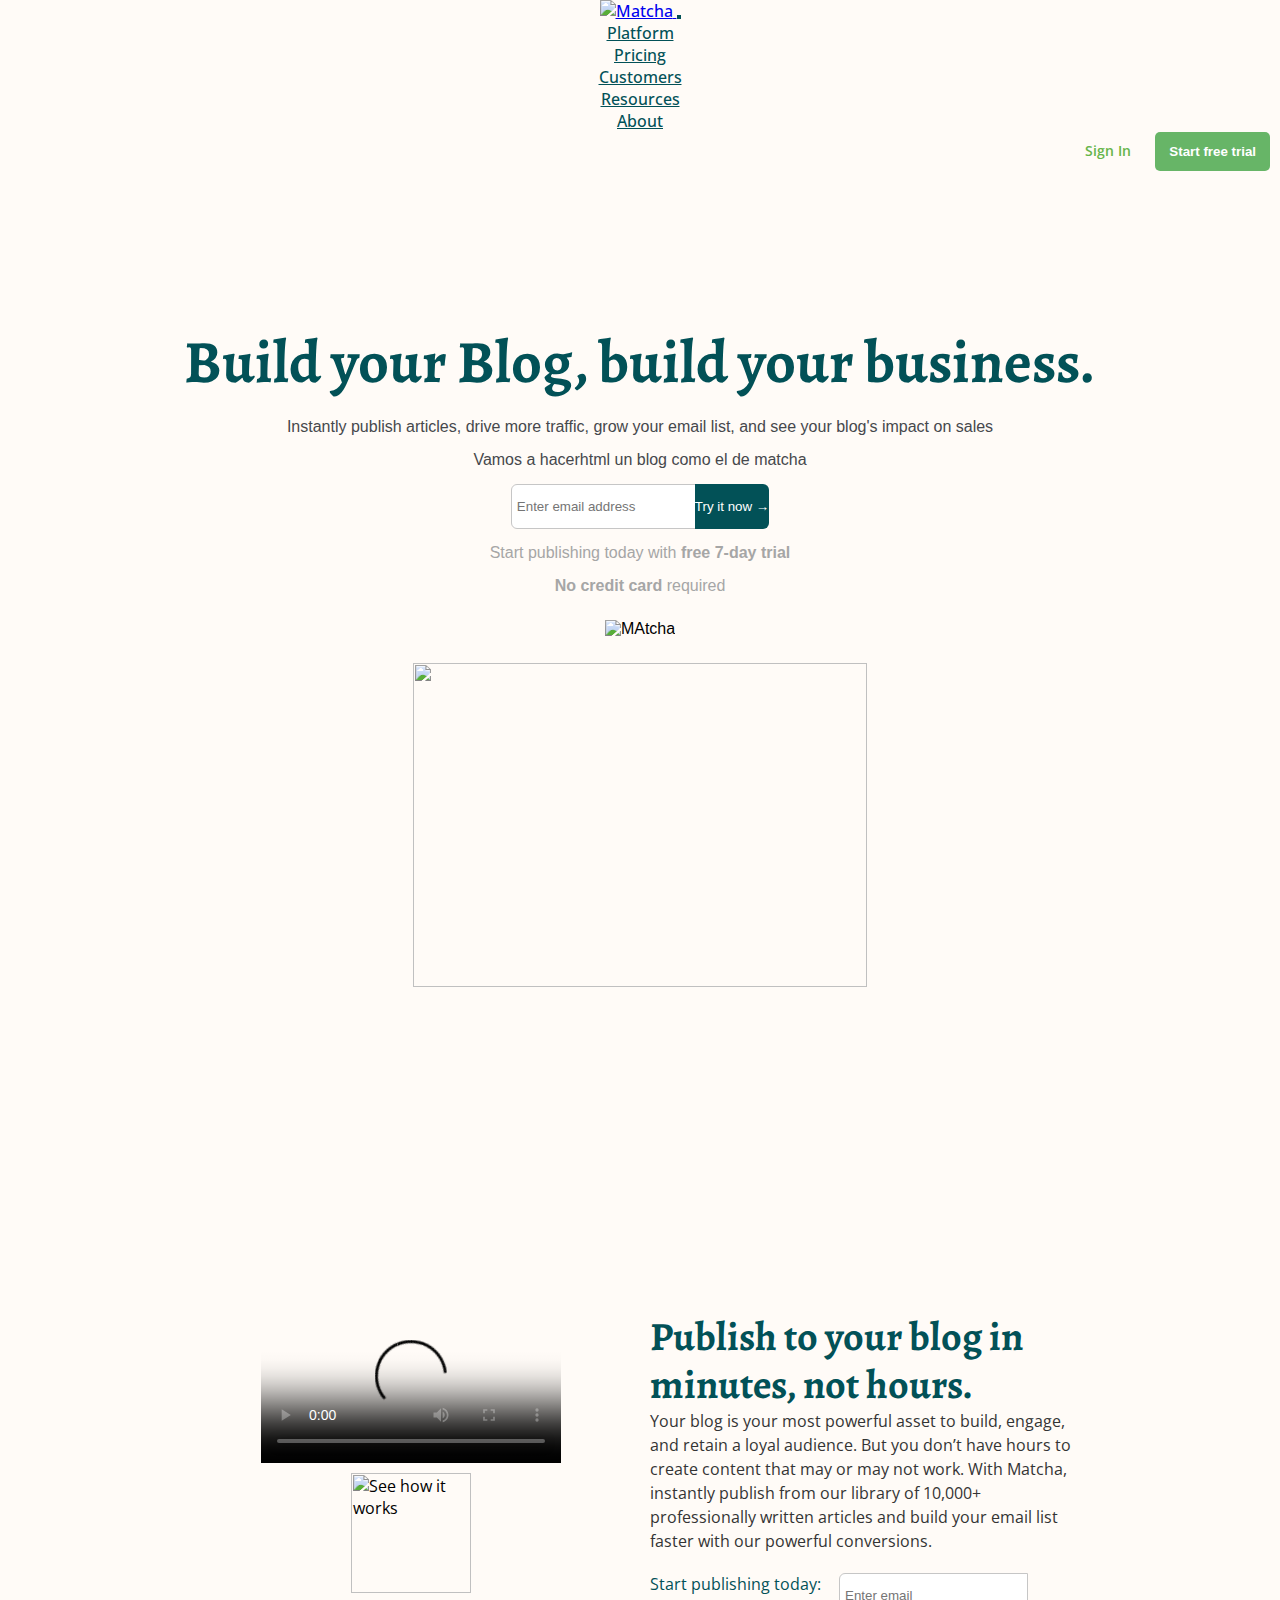
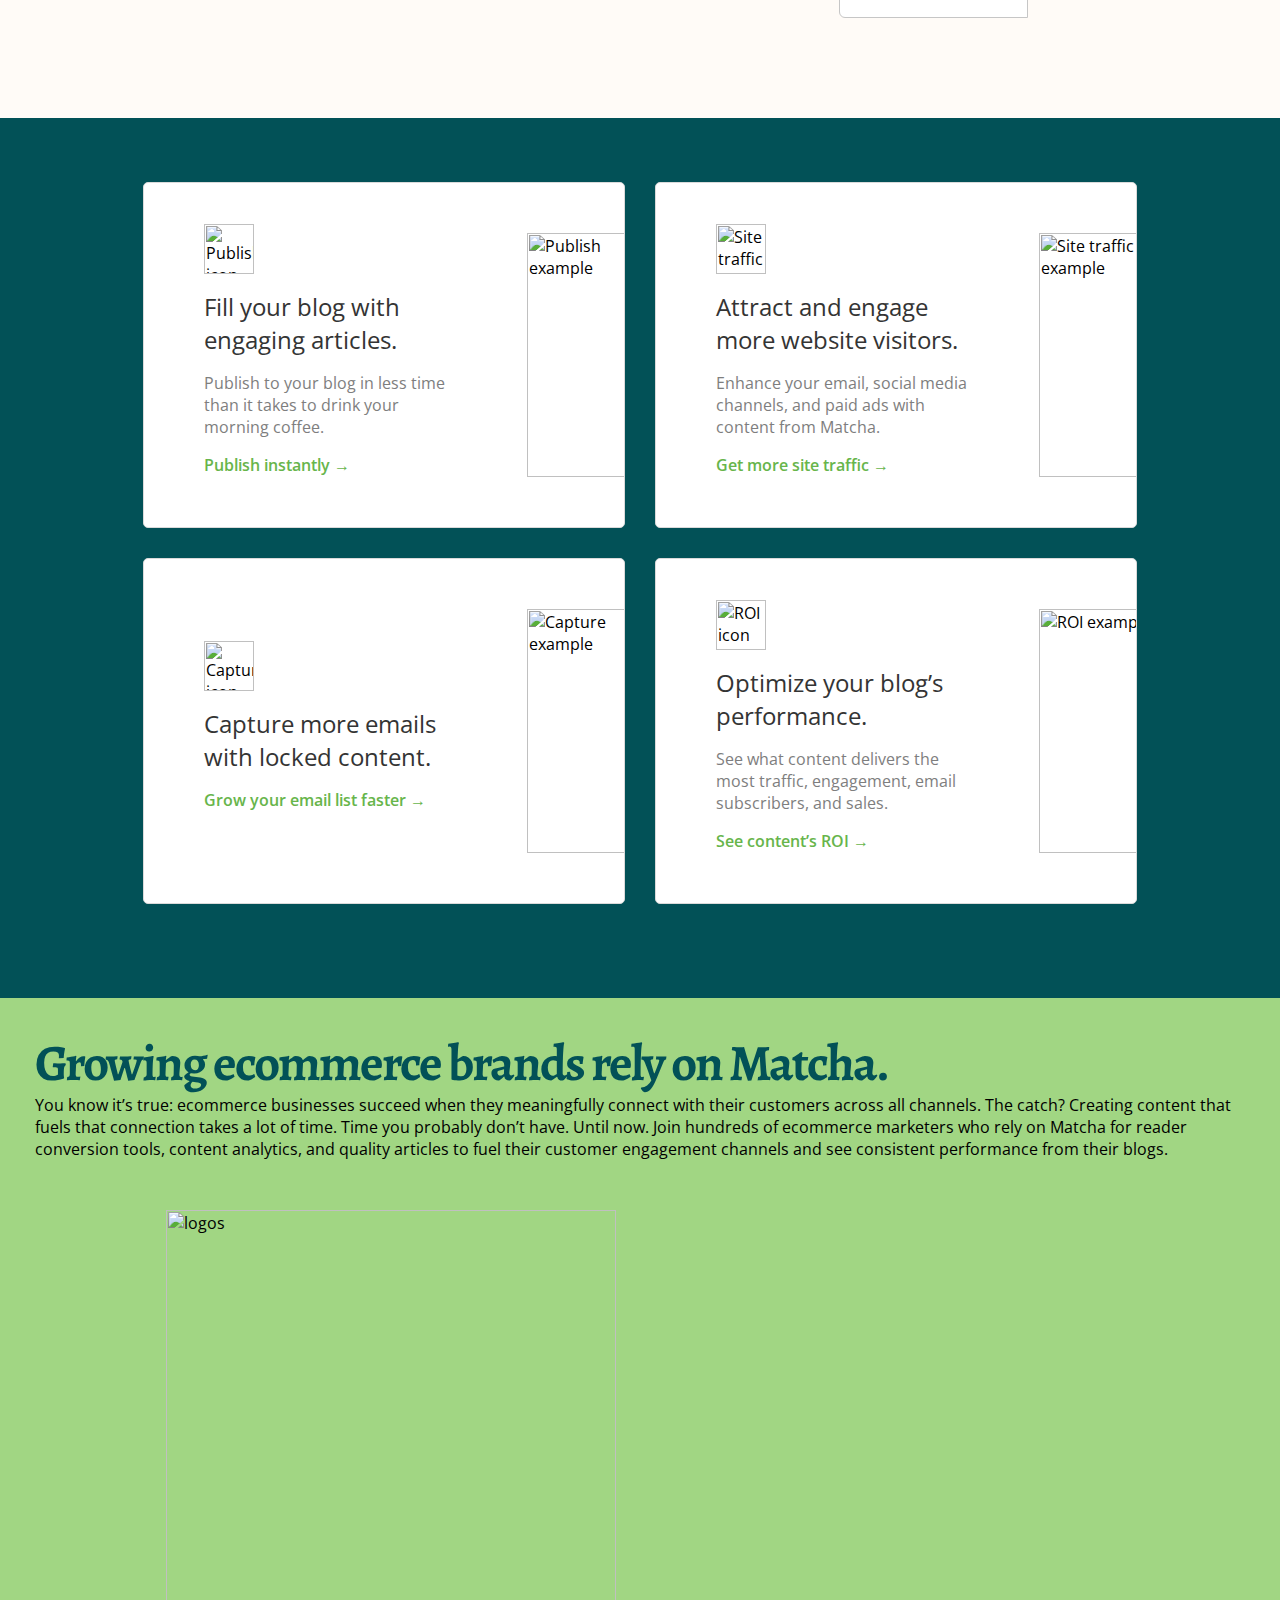
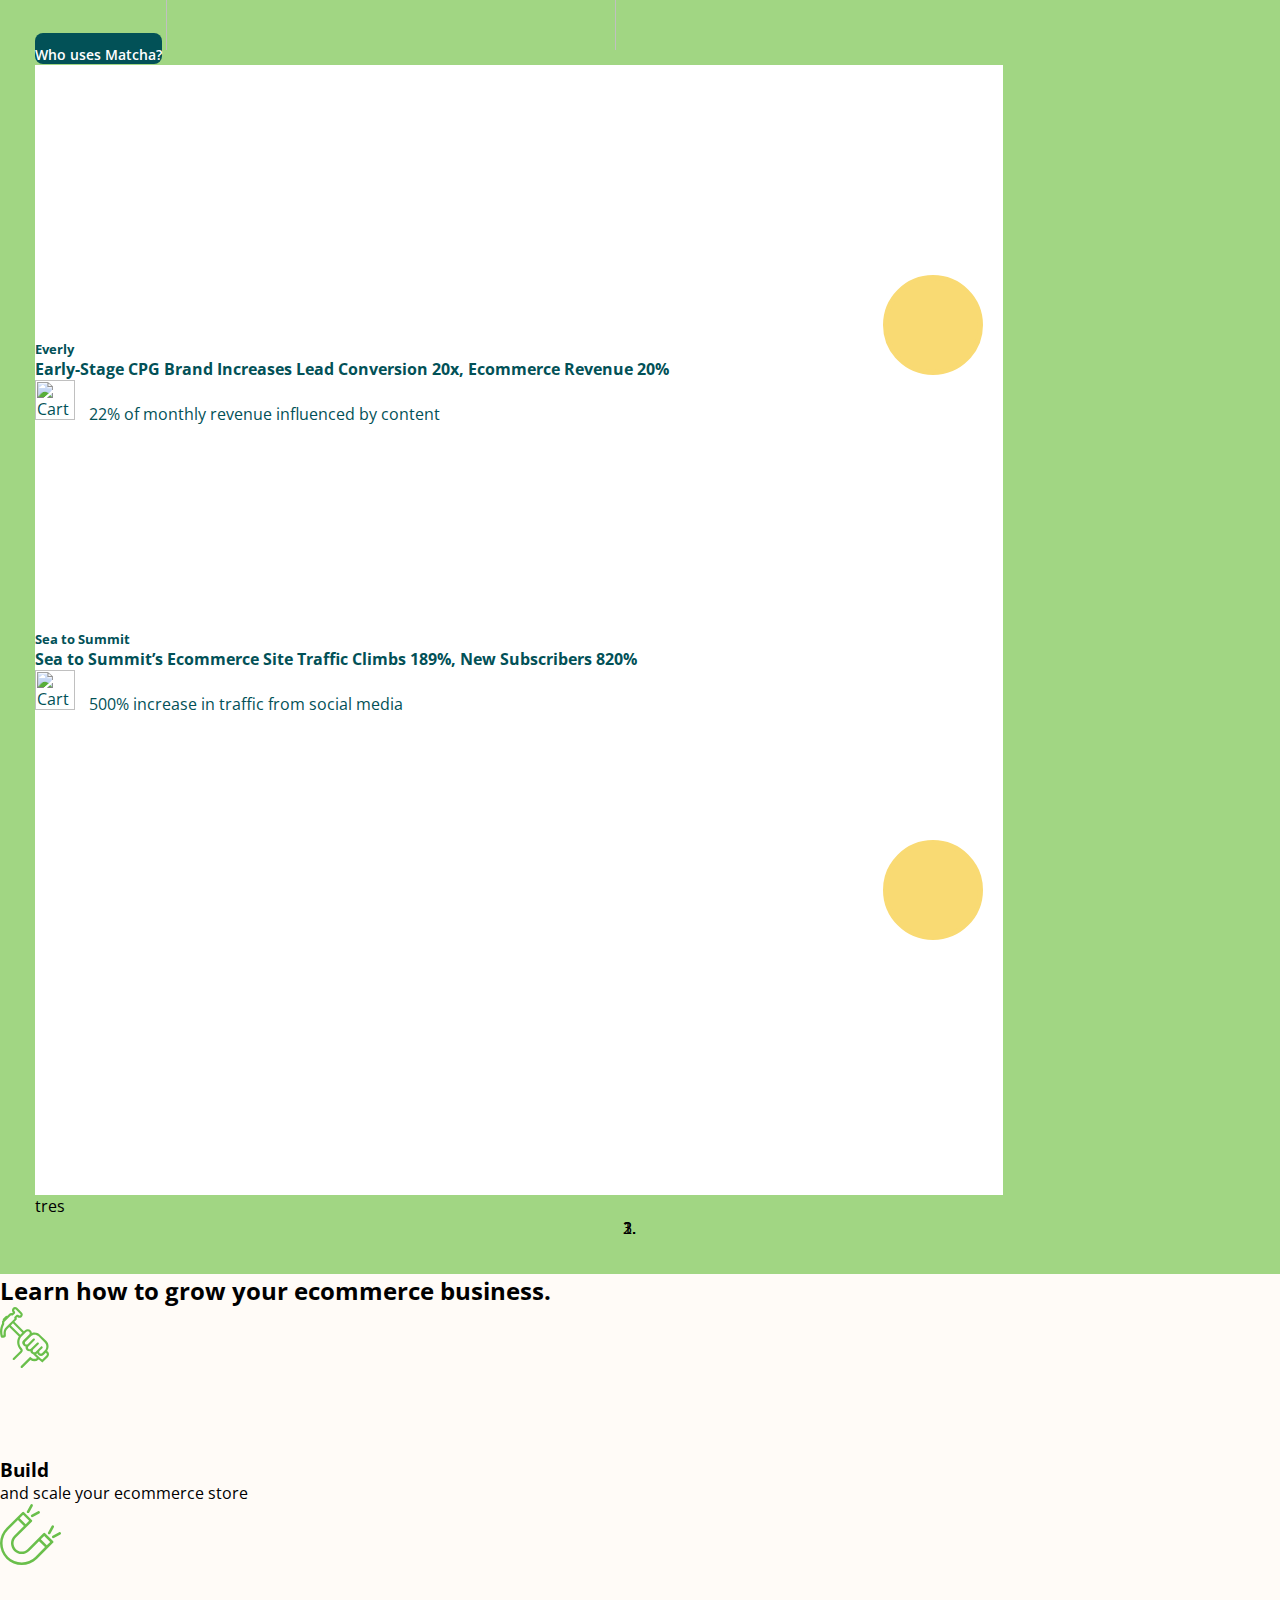
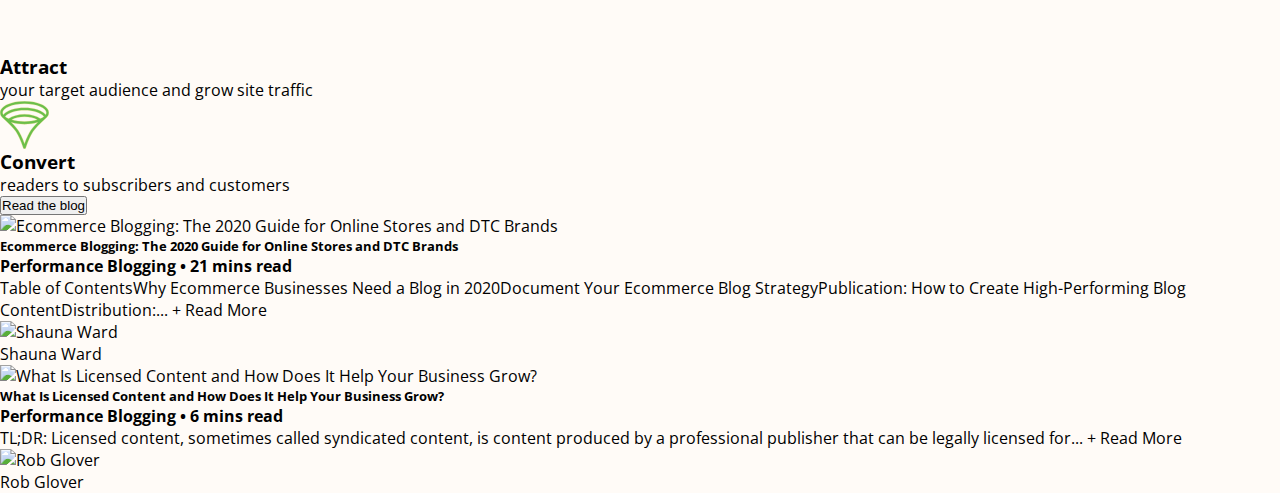
==== commit 0dbc948d: "Iniciando conn sass" ====
--- a/index.html
+++ b/index.html
@@ -5,10 +5,10 @@
   <meta name="viewpoint" content="width=device-width,initial-scale=1.0 user-scalable=no"/>
   <!-- Aquí va información importante pero no visible
           dentro del navegador -->
-<link rel="preconnect" href="https://fonts.gstatic.com">
-  <link href="https://fonts.googleapis.com/css2?family=Alegreya:wght@900&display=swap" rel="stylesheet">
-  <link href="https://cdn.jsdelivr.net/npm/bootstrap@5.0.0-beta1/dist/css/bootstrap.min.css" rel="stylesheet" integrity="sha384-giJF6kkoqNQ00vy+HMDP7azOuL0xtbfIcaT9wjKHr8RbDVddVHyTfAAsrekwKmP1" crossorigin="anonymous">
-  <link rel="stylesheet" href="./styles.css">
+<link rel="preconnect" href="https://fonts.gstatic.com">  
+<link href="https://fonts.googleapis.com/css2?family=Alegreya:wght@900&display=swap" rel="stylesheet">
+<link href="https://cdn.jsdelivr.net/npm/bootstrap@5.0.0-beta1/dist/css/bootstrap.min.css" rel="stylesheet" integrity="sha384-giJF6kkoqNQ00vy+HMDP7azOuL0xtbfIcaT9wjKHr8RbDVddVHyTfAAsrekwKmP1" crossorigin="anonymous">
+<link rel="stylesheet" href="./styles.css">
   <title>Matcha en Bedu con pull</title>
 </head>
 
@@ -287,9 +287,109 @@
         </div>
       </div>
     </div>
-
   </section>
 
+<section class="blog">
+  <section class="container blog">
+    <div class="row">
+      <div class="col">
+        <h2 class="title">Learn how to grow your ecommerce business.</h2>
+        <article class="process-list">
+          <div class="process d-flex align-items center">
+            <div class="process-icon p-2">
+              <img src="./icons/build.svg" alt="Build icon" />
+            </div>
+            <div class="process-description p-2">
+              <h3>Build</h3>
+              <p>and scale your ecommerce store</p>
+            </div>
+          </div>
+          <div class="process d-flex align-items center">
+            <div class="process-icon p-2">
+              <img src="./icons/attract.svg" alt="Attract icon" />
+            </div>
+            <div class="process-description p-2">
+              <h3>Attract</h3>
+              <p>your target audience and grow site traffic</p>
+            </div>
+          </div>
+          <div class="process d-flex align-items center">
+            <div class="process-icon p-2">
+              <img src="./icons/convert.svg" alt="Convert icon" />
+            </div>
+            <div class="process-description p-2">
+              <h3>Convert</h3>
+              <p>readers to subscribers and customers</p>
+            </div>
+          </div>
+        </article>
+        <button>Read the blog</button>
+      </div>
+      <div class="col">
+        <div class="card">
+          <img
+            src="https://getmatcha.com/wp-content/uploads/2019/03/david-marcu-114194-1052x699.jpg"
+            class="card-img-top"
+            alt="Ecommerce Blogging: The 2020 Guide for Online Stores and DTC Brands"
+          />
+          <div class="card-body">
+            <h5 class="card-title">
+              Ecommerce Blogging: The 2020 Guide for Online Stores and DTC Brands
+            </h5>
+            <p class="metadata">
+              <strong class="category">Performance Blogging </strong>
+              <strong class="read-time">• 21 mins read</strong>
+            </p>
+            <p class="card-text">
+              Table of ContentsWhy Ecommerce Businesses Need a Blog in
+              2020Document Your Ecommerce Blog StrategyPublication: How to Create
+              High-Performing Blog ContentDistribution:...
+              <span class="read-more">+ <a>Read More</a></span>
+            </p>
+            <div class="author">
+              <img
+                src="https://secure.gravatar.com/avatar/b1c37d9c6b3a36a5eb64d7112bf71ca4?s=96&d=retro&r=g"
+                alt="Shauna Ward"
+              />
+              <p>Shauna Ward</p>
+            </div>
+          </div>
+        </div>
+      </div>
+      <div class="col">
+        <div class="card">
+          <img
+            src="https://getmatcha.com/wp-content/uploads/2019/06/arnel-hasanovic-MNd-Rka1o0Q-1049x699.jpg"
+            class="card-img-top"
+            alt="What Is Licensed Content and How Does It Help Your Business Grow?"
+          />
+          <div class="card-body">
+            <h5 class="card-title">
+              What Is Licensed Content and How Does It Help Your Business Grow?
+            </h5>
+            <p class="metadata">
+              <strong class="category">Performance Blogging </strong>
+              <strong class="read-time">• 6 mins read</strong>
+            </p>
+            <p class="card-text">
+              TL;DR: Licensed content, sometimes called syndicated content, is
+              content produced by a professional publisher that can be legally
+              licensed for...
+              <span class="read-more">+ <a>Read More</a></span>
+            </p>
+            <div class="author d-flex align-items-center">
+              <img
+                src="https://secure.gravatar.com/avatar/c2f0381c76fae0875a4c15deb4e0a2f8?s=96&d=retro&r=g"
+                alt="Rob Glover"
+              />
+              <p>Rob Glover</p>
+            </div>
+          </div>
+        </div>
+      </div>
+    </div>
+  </section>
+</section>
 <!-- </section>
 <section id="green" class="green">
   <article class= "inquery">
@@ -302,7 +402,7 @@
   <p>22% of monthly revenue influenced by content</p>
 </article>
 </section> -->
-</body>
+
   <script
       src="https://code.jquery.com/jquery-3.4.1.slim.min.js"
       integrity="sha384-J6qa4849blE2+poT4WnyKhv5vZF5SrPo0iEjwBvKU7imGFAV0wwj1yYfoRSJoZ+n"
@@ -318,5 +418,5 @@
       integrity="sha384-wfSDF2E50Y2D1uUdj0O3uMBJnjuUD4Ih7YwaYd1iqfktj0Uod8GCExl3Og8ifwB6"
       crossorigin="anonymous"
     ></script>
-
+  </body>
 </html>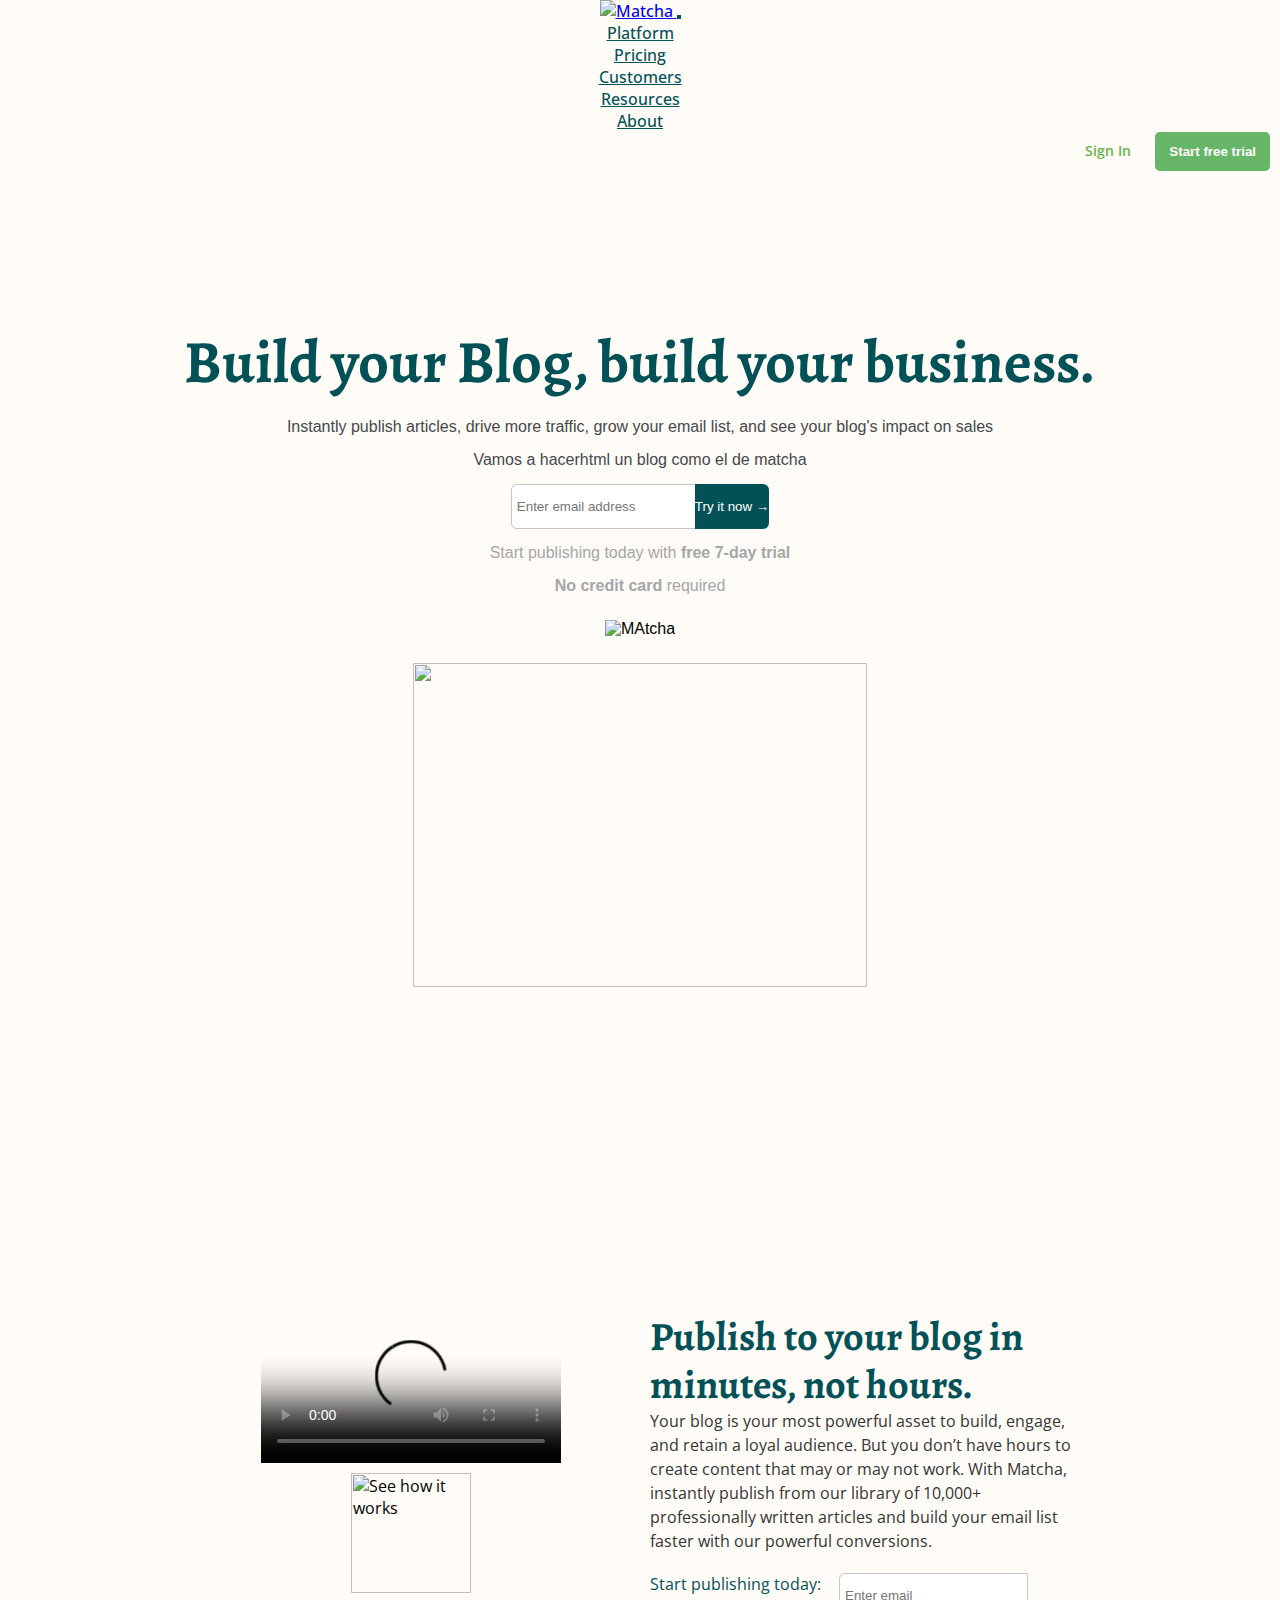
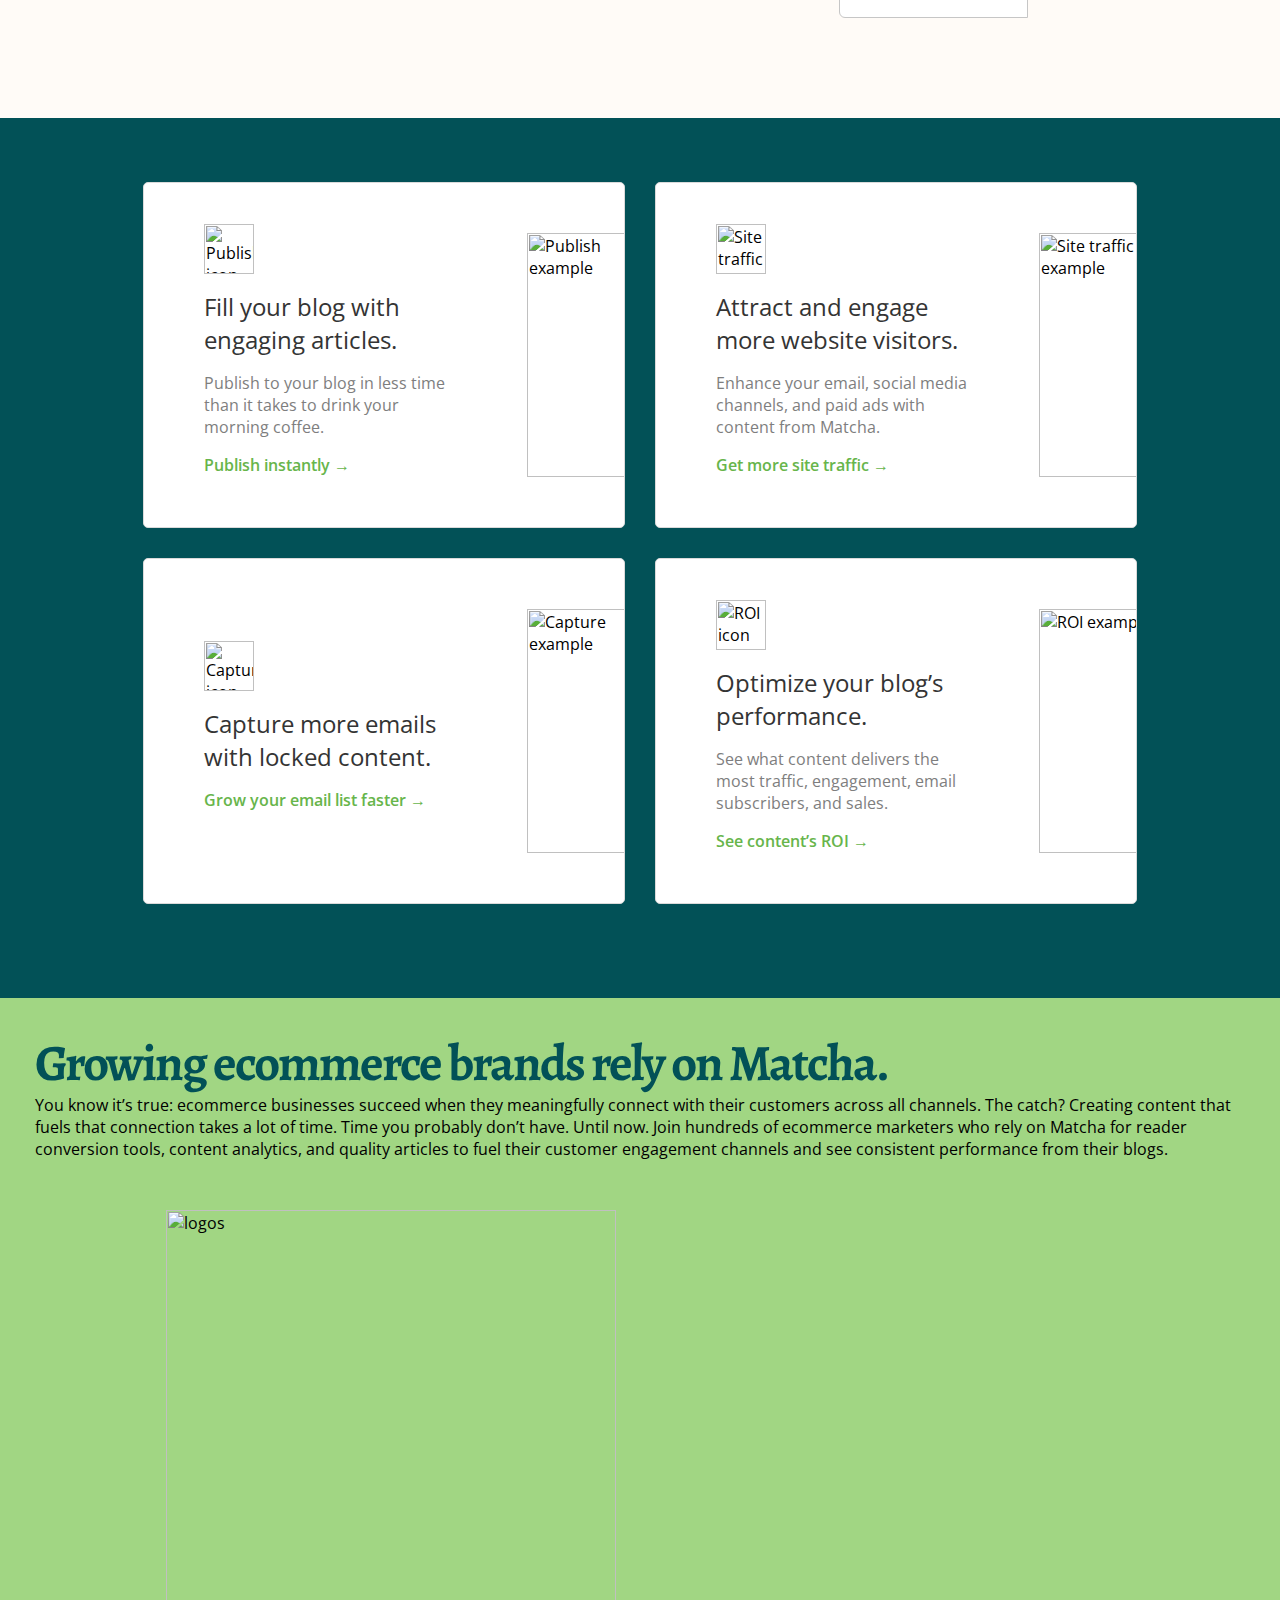
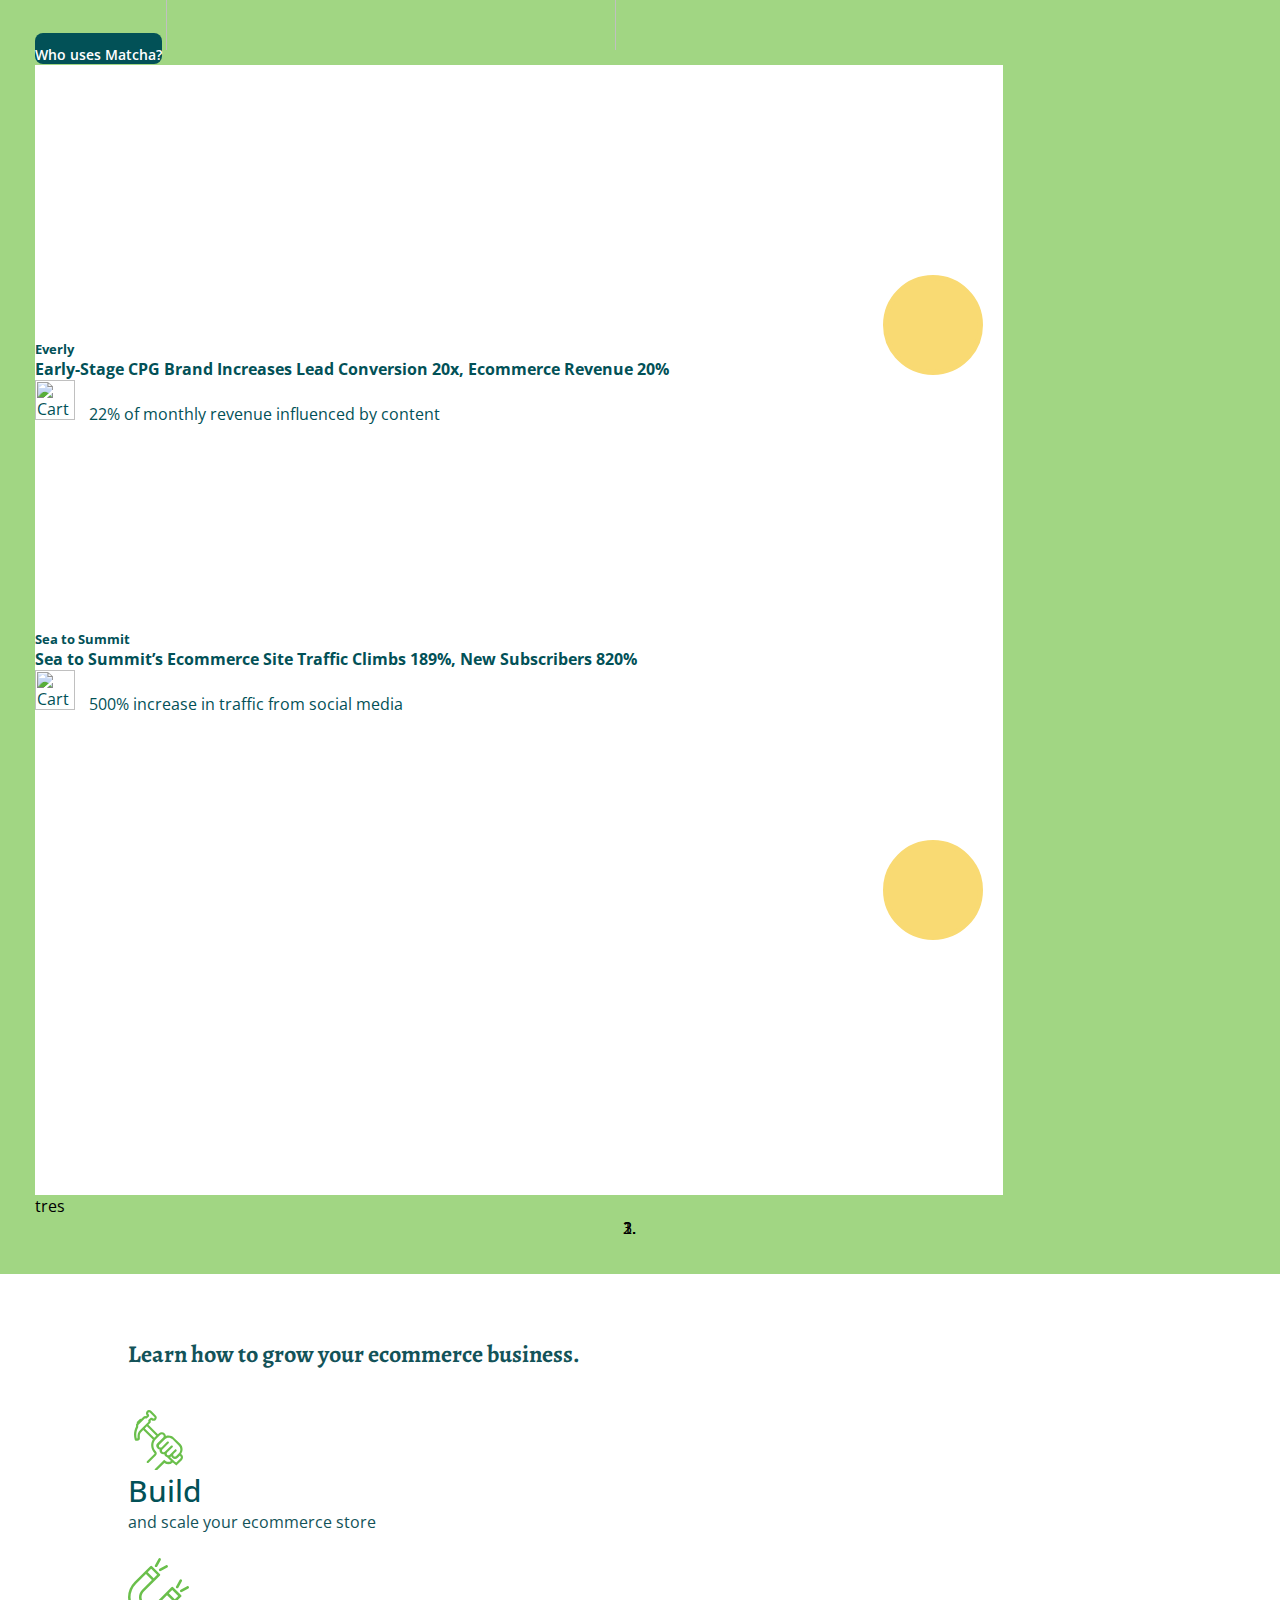
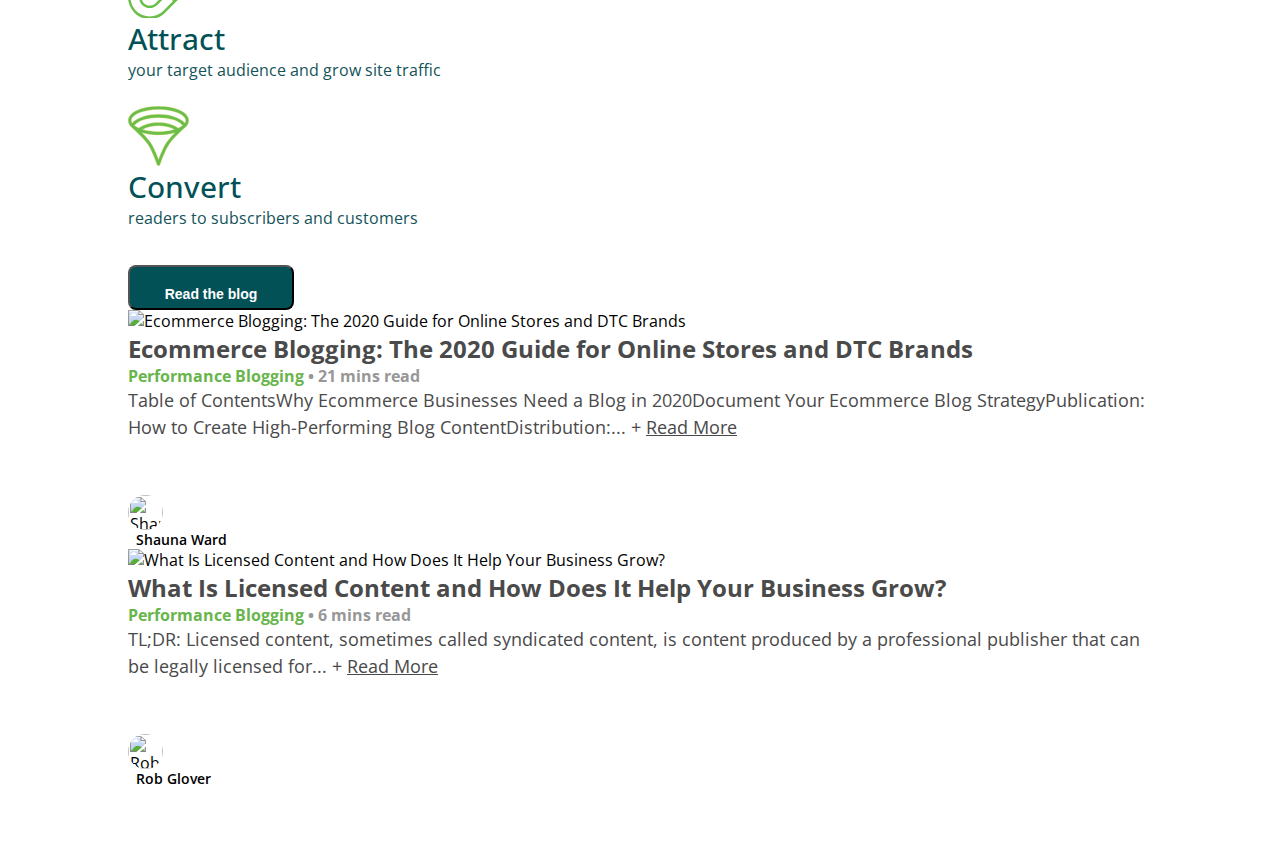
==== commit bc809a51: "Agrega blog hecho con sass" ====
--- a/index.html
+++ b/index.html
@@ -9,6 +9,8 @@
 <link href="https://fonts.googleapis.com/css2?family=Alegreya:wght@900&display=swap" rel="stylesheet">
 <link href="https://cdn.jsdelivr.net/npm/bootstrap@5.0.0-beta1/dist/css/bootstrap.min.css" rel="stylesheet" integrity="sha384-giJF6kkoqNQ00vy+HMDP7azOuL0xtbfIcaT9wjKHr8RbDVddVHyTfAAsrekwKmP1" crossorigin="anonymous">
 <link rel="stylesheet" href="./styles.css">
+<link rel="stylesheet" href="./output.css">
+
   <title>Matcha en Bedu con pull</title>
 </head>
 
@@ -288,8 +290,6 @@
       </div>
     </div>
   </section>
-
-<section class="blog">
   <section class="container blog">
     <div class="row">
       <div class="col">
@@ -346,7 +346,7 @@
               High-Performing Blog ContentDistribution:...
               <span class="read-more">+ <a>Read More</a></span>
             </p>
-            <div class="author">
+            <div class="author d-flex align-items-center">
               <img
                 src="https://secure.gravatar.com/avatar/b1c37d9c6b3a36a5eb64d7112bf71ca4?s=96&d=retro&r=g"
                 alt="Shauna Ward"
@@ -389,7 +389,7 @@
       </div>
     </div>
   </section>
-</section>
+
 <!-- </section>
 <section id="green" class="green">
   <article class= "inquery">
@@ -403,6 +403,7 @@
 </article>
 </section> -->
 
+</section>
   <script
       src="https://code.jquery.com/jquery-3.4.1.slim.min.js"
       integrity="sha384-J6qa4849blE2+poT4WnyKhv5vZF5SrPo0iEjwBvKU7imGFAV0wwj1yYfoRSJoZ+n"
--- a/output.css
+++ b/output.css
@@ -0,0 +1,89 @@
+/** colores */
+/** fuentes */
+/** placeholders */
+.blog .title {
+  font-family: "Alegreya", serif;
+  color: #135359;
+}
+
+.blog {
+  background-color: #ffffff;
+  max-width: unset;
+  padding: 5% 10%;
+}
+.blog .process-list {
+  margin-top: 40px;
+  margin-bottom: 36px;
+}
+.blog .process-list .process {
+  margin-bottom: 25px;
+}
+.blog .process-list .process > div > h3 {
+  color: #025157;
+  margin-bottom: 0;
+  font-size: 30px;
+  font-weight: 500;
+}
+.blog .process-list .process > div > p {
+  color: #135359;
+  margin: 0;
+}
+.blog .process-list .process .process-icon {
+  width: 60px;
+  height: 60px;
+  margin-right: 10px;
+  text-align: center;
+}
+.blog .process-list .process .process-icon img {
+  height: 100%;
+}
+.blog button {
+  font-style: normal;
+  font-weight: 600;
+  font-size: 14px;
+  padding-top: 12px;
+  text-align: center;
+  color: white;
+  background: #025157;
+  border-radius: 8px;
+  height: 45px;
+  width: 166px;
+  transition: all 0.2s ease-in-out;
+}
+.blog button:hover {
+  background-color: #67b54b;
+  color: #000;
+}
+.blog .card-title {
+  font-size: 24px;
+  color: #4a4a4a;
+}
+.blog .metadata .category {
+  color: #67b54b;
+}
+.blog .metadata .read-time {
+  color: #979797;
+}
+.blog .card-text {
+  color: #4a4a4a;
+  font-size: 18px;
+  line-height: 1.5em;
+  min-height: 6em;
+}
+.blog .card-text .read-more a {
+  text-decoration: underline;
+  cursor: pointer;
+}
+.blog .author img {
+  border-radius: 50%;
+  width: 35px;
+  height: 35px;
+}
+.blog .author p {
+  margin-left: 8px;
+  font-weight: 600;
+  font-size: 14px;
+  margin-bottom: 0;
+}
+
+/*# sourceMappingURL=output.css.map */
